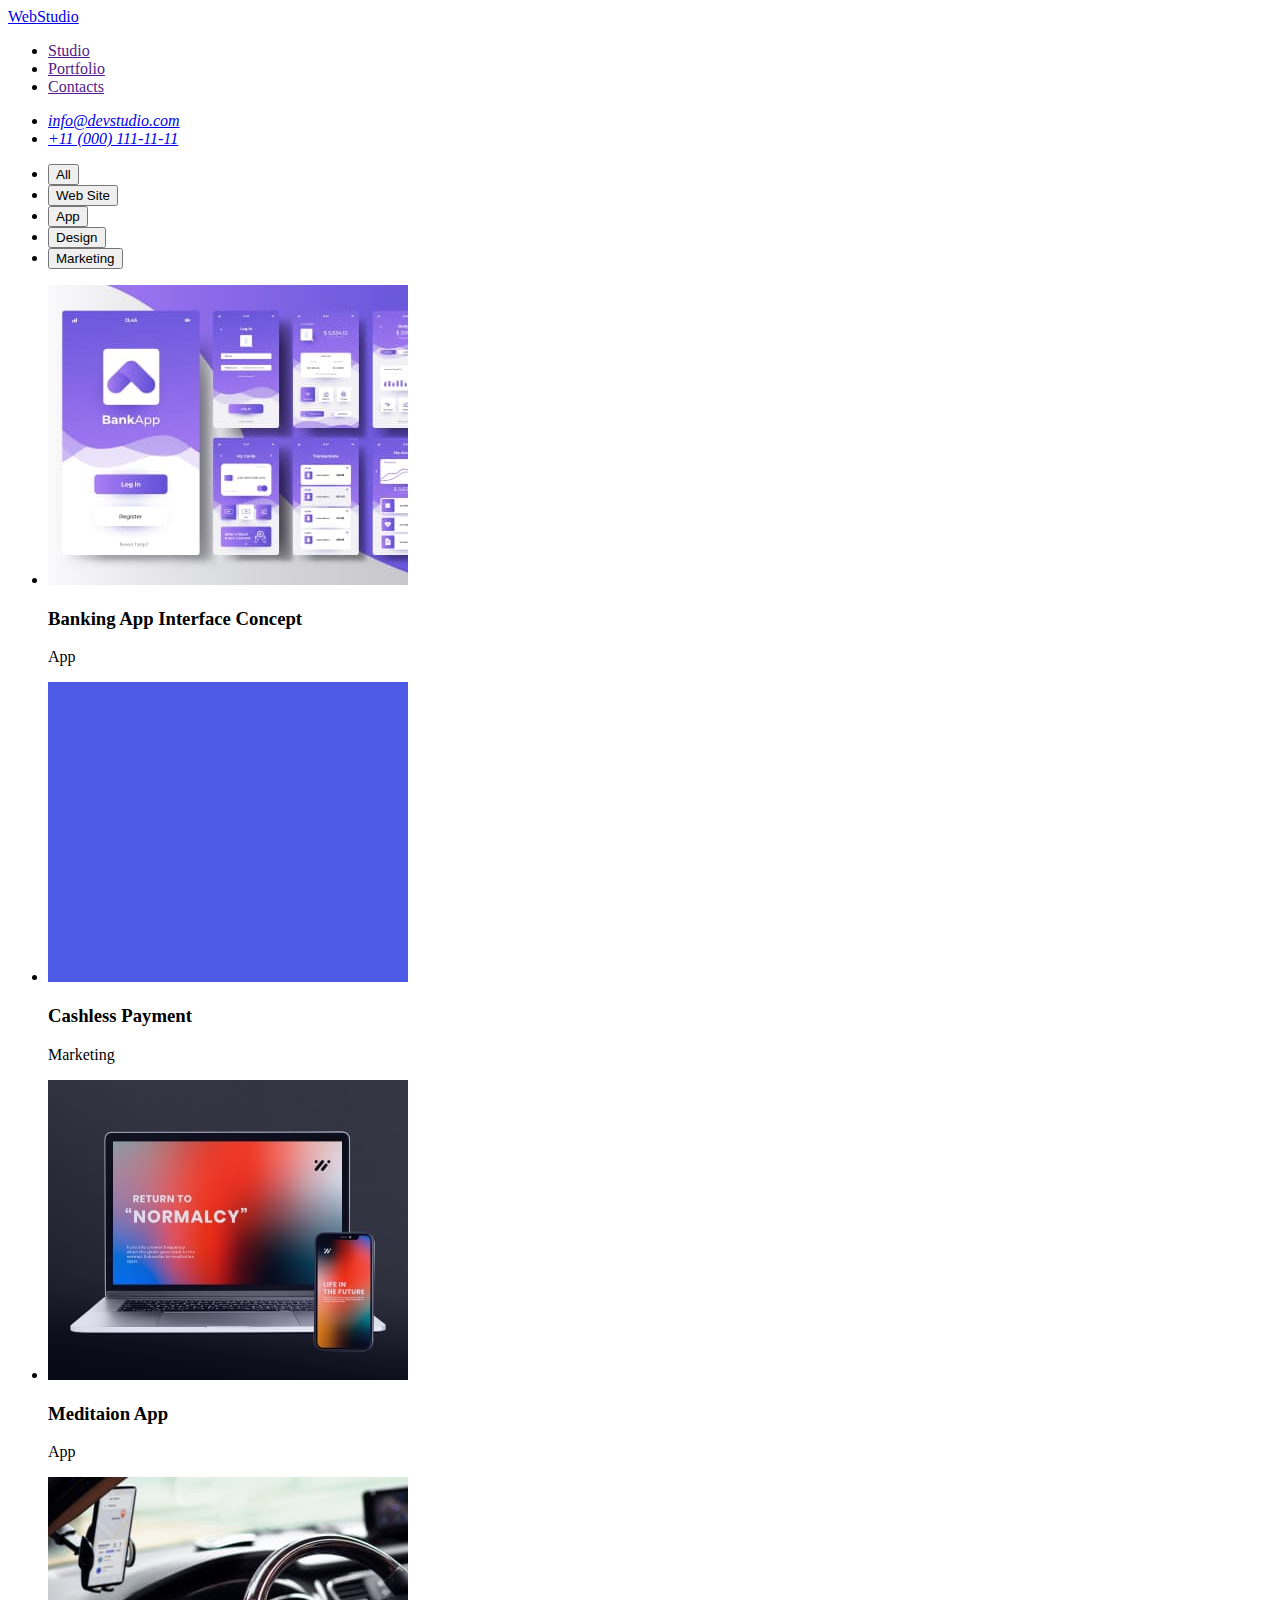
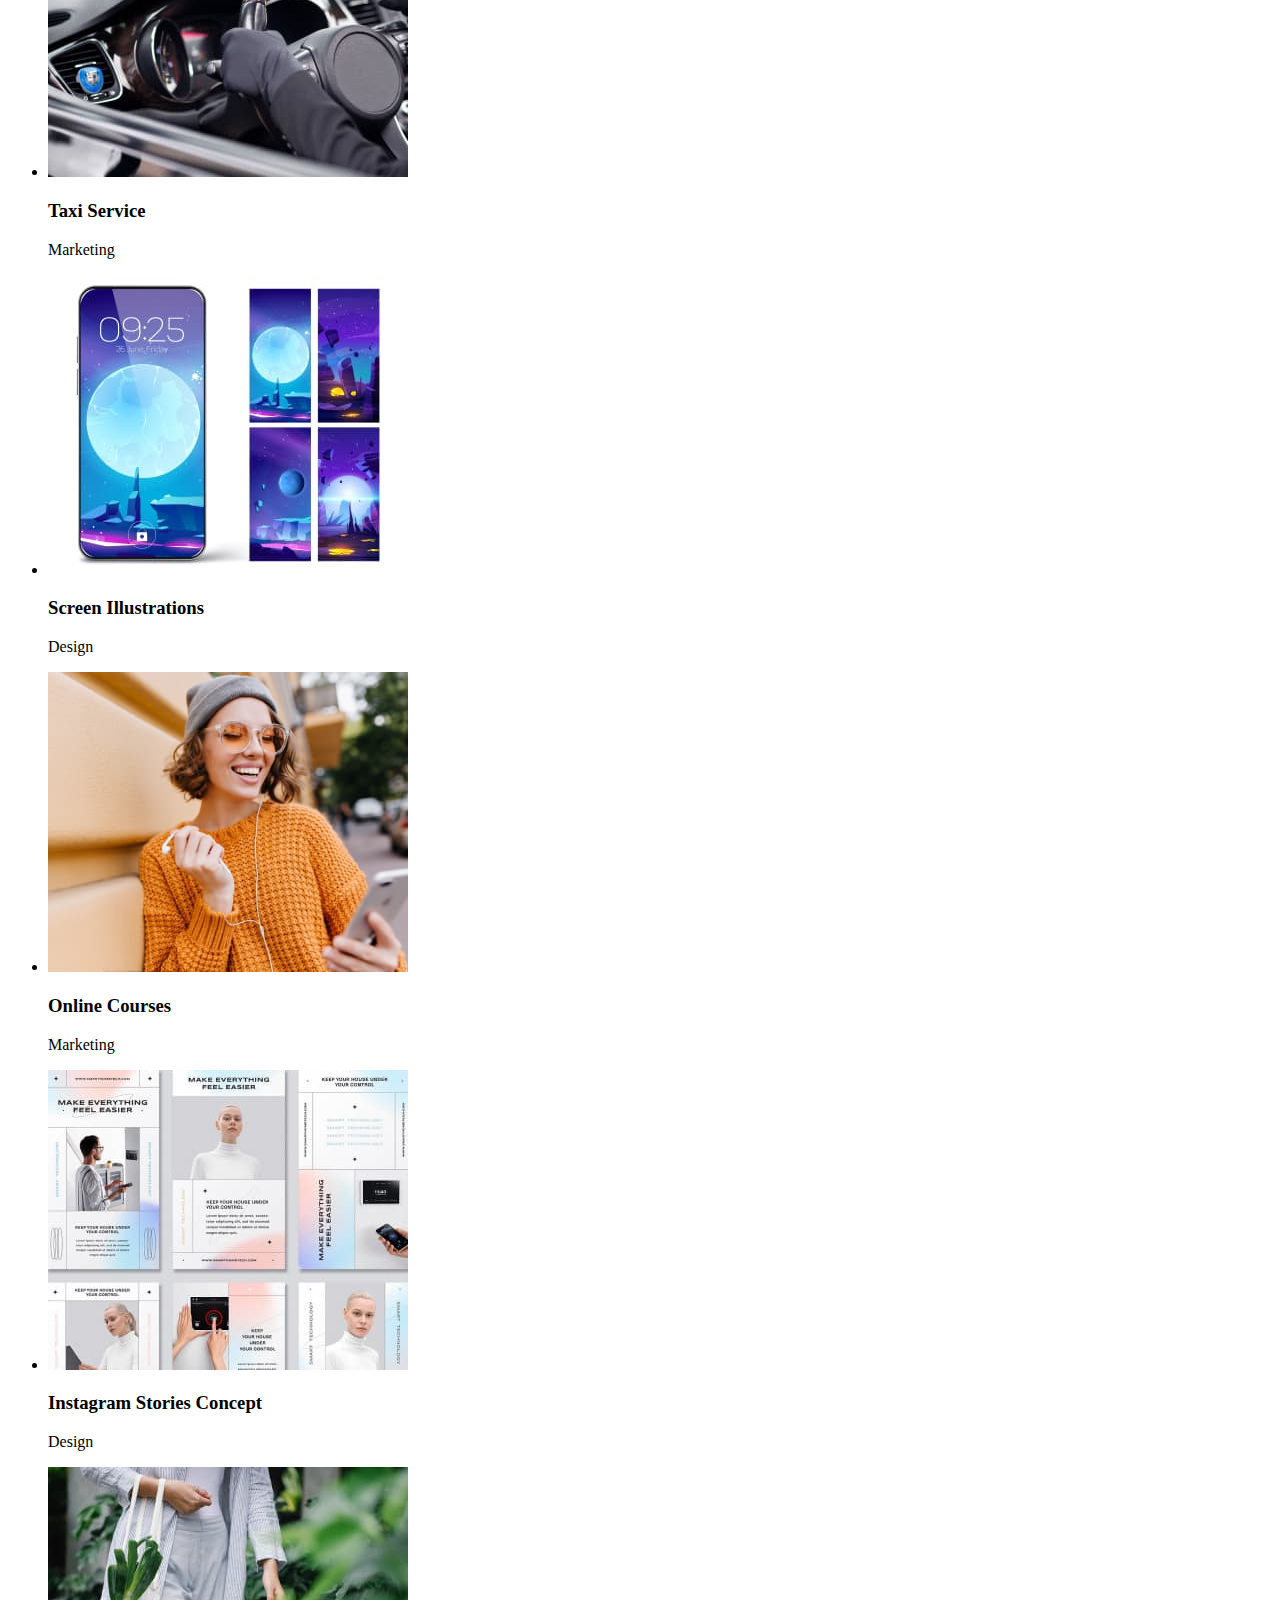
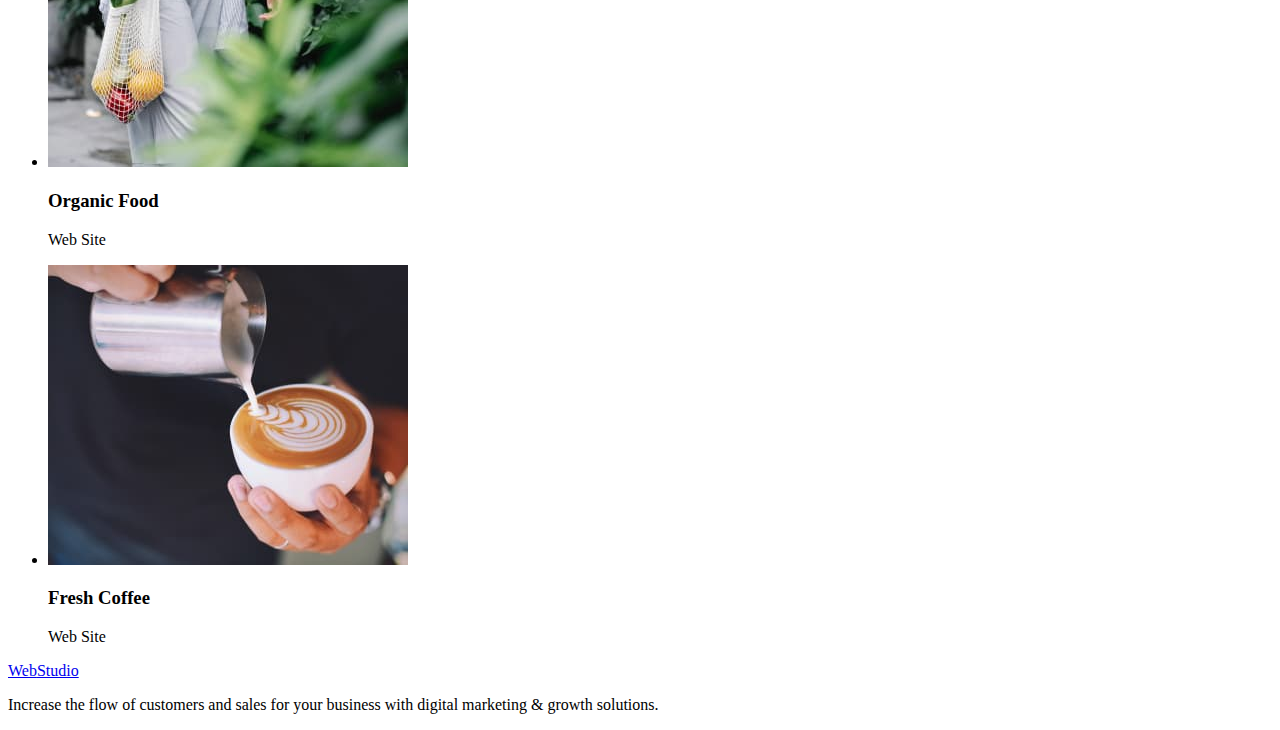
==== portfolio.html @ d27c6fee "hw" ====
<!DOCTYPE html>
<html lang="en">
<head>
    <meta charset="UTF-8">
    <meta http-equiv="X-UA-Compatible" content="IE=edge">
    <meta name="viewport" content="width=device-width, initial-scale=1.0">
    <title>Portfolio</title>
    <link rel="stylesheet" href="./css/styles.css" />
</head>
<body>
    <header>
        <nav>
            <a href="./index.html"><span>Web</span>Studio</a>
            <ul>
                <li><a href="">Studio</a></li>
                <li><a href="">Portfolio</a></li>
                <li><a href="">Contacts</a></li>
            </ul>
        </nav>
        <address>
            <ul>
                <li><a href="mailto:info@devstudio.com">info@devstudio.com</a></li>
                <li><a href="tel:+110001111111">+11 (000) 111-11-11</a></li>
            </ul>
        </address>
    </header>
    <main>
        <section>
            <h1 hidden>Filter Button</h1>
            <ul>
                <li><button type="button">All</button></li>
                <li><button type="button">Web Site</button></li>
                <li><button type="button">App</button></li>
                <li><button type="button">Design</button></li>
                <li><button type="button">Marketing</button></li>
            </ul>
        </section>
        <section>
            <h2 hidden>Project card</h2>
            <ul>
                <li>
                    <img src="./images/img2_1.jpg" alt="Banking App" width="360" />
                    <h3>Banking App Interface Concept</h3>
                    <p>App</p>
                </li>
                <li>
                    <img src="./images/img2_2.jpg" alt="background blue" width="360" />
                    <h3>Cashless Payment</h3>
                    <p>Marketing</p>
                </li>
                <li>
                    <img src="./images/img2_3.jpg" alt="notebook and phone" width="360" />
                    <h3>Meditaion App</h3>
                    <p>App</p>
                </li>
                <li>
                    <img src="./images/img2_4.jpg" alt="Taxi car" width="360" />
                    <h3>Taxi Service</h3>
                    <p>Marketing</p>
                </li>
                <li>
                    <img src="./images/img2_5.jpg" alt="Screen Illustrations" width="360" />
                    <h3>Screen Illustrations</h3>
                    <p>Design</p>
                </li>
                <li>
                    <img src="./images/img2_6.jpg" alt="Online Courses" width="360" />
                    <h3>Online Courses</h3>
                    <p>Marketing</p>
                </li>
                <li>
                    <img src="./images/img2_7.jpg" alt="Instagram Stories" width="360" />
                    <h3>Instagram Stories Concept</h3>
                    <p>Design</p>
                </li>
                <li>
                    <img src="./images/img2_8.jpg" alt="Organic Food" width="360" />
                    <h3>Organic Food</h3>
                    <p>Web Site</p>
                </li>
                <li>
                    <img src="./images/img2_9.jpg" alt="coffe cup" width="360" />
                    <h3>Fresh Coffee</h3>
                    <p>Web Site</p>
                </li>
            </ul>
        </section>
    </main>
    <footer>
        <a href="./index.html"><span>Web</span>Studio</a>
        <p>Increase the flow of customers and sales for your business with digital marketing & growth solutions.</p>
    </footer>
</body>
</html>
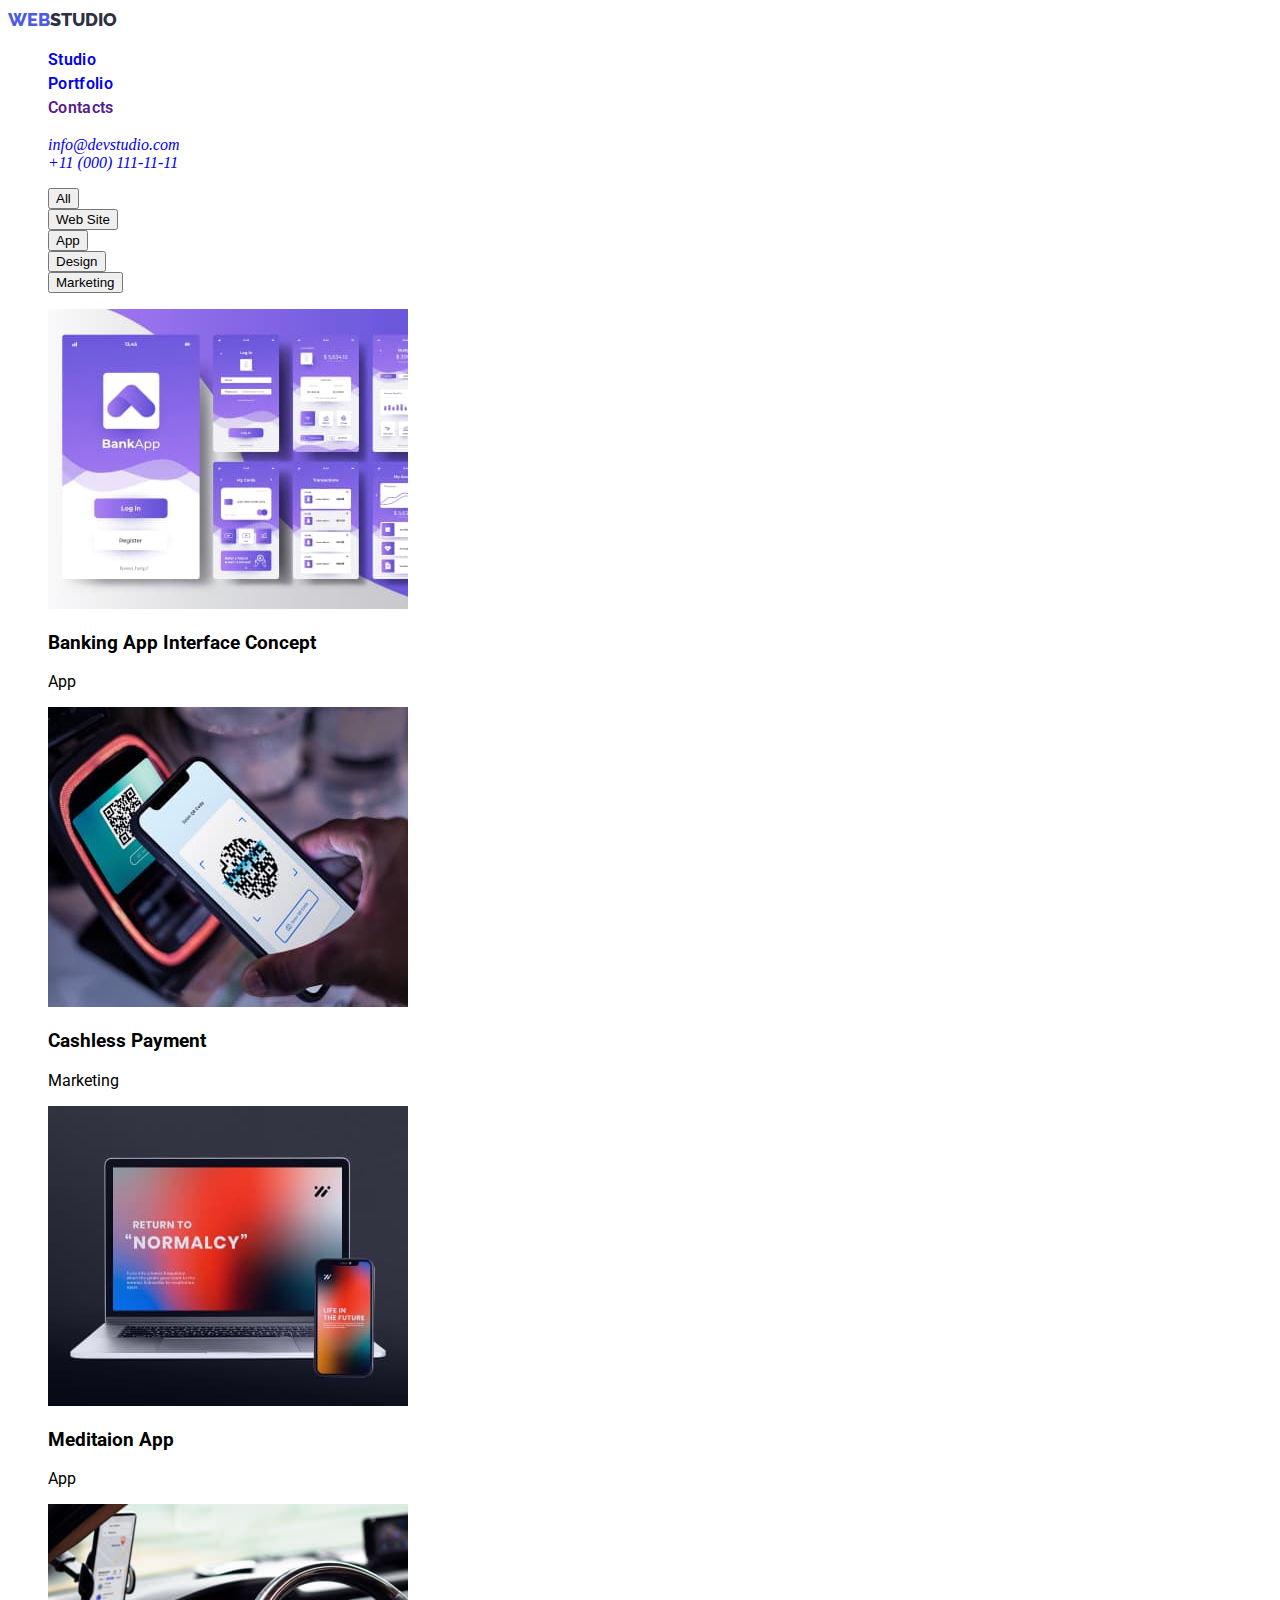
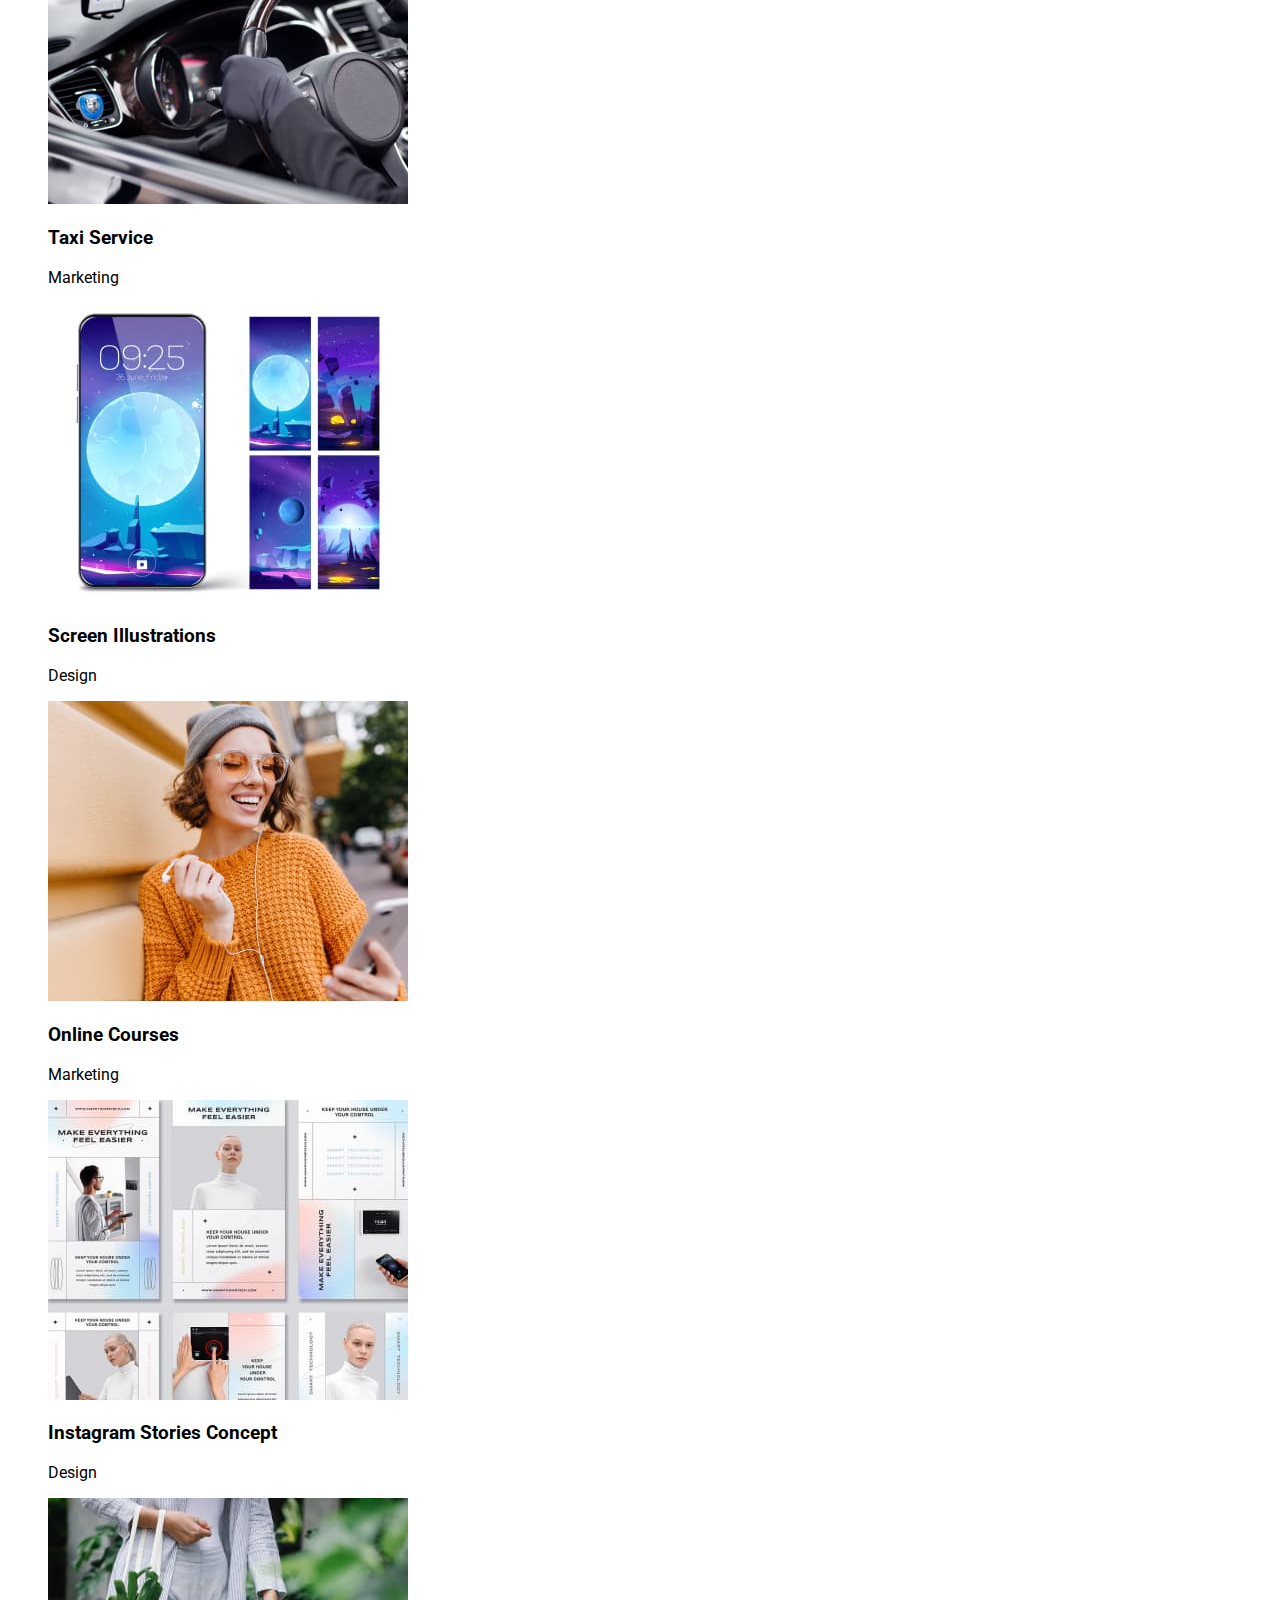
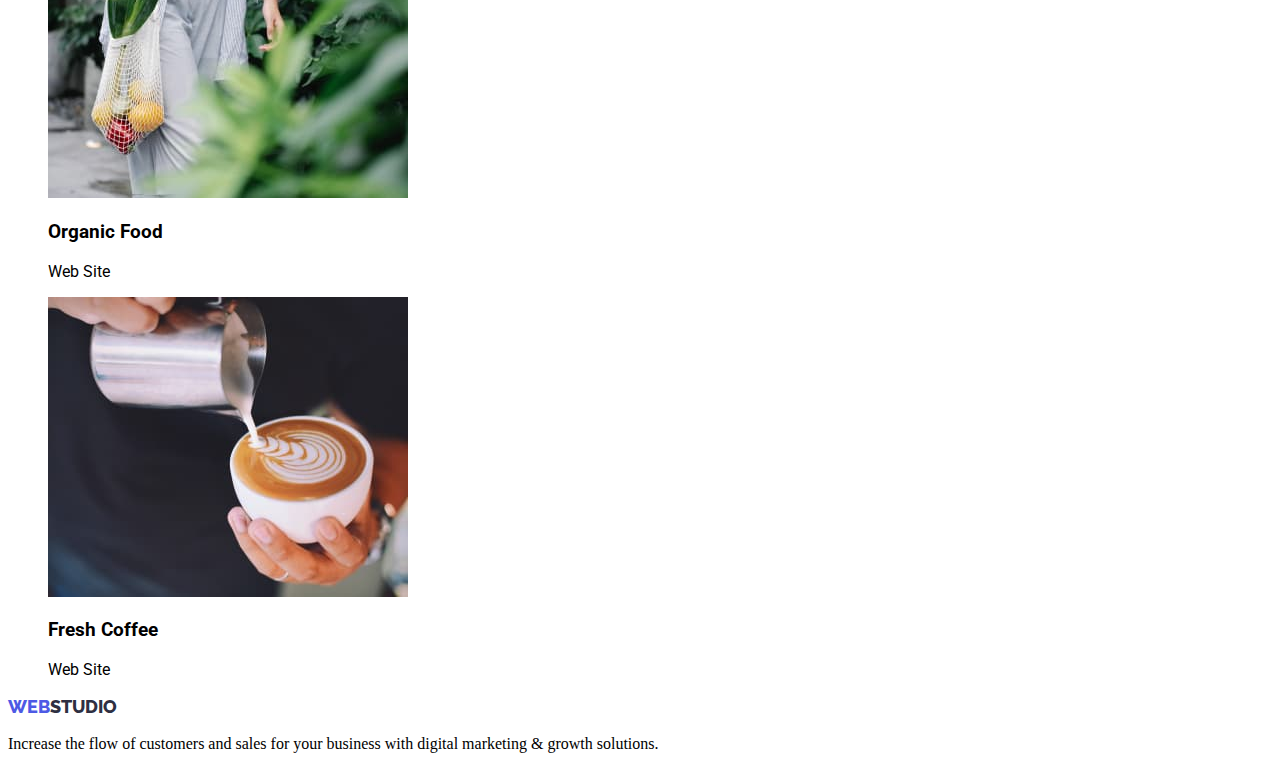
==== commit bb967d67: "+ photo + css styles" ====
--- a/portfolio.html
+++ b/portfolio.html
@@ -4,16 +4,19 @@
     <meta charset="UTF-8">
     <meta http-equiv="X-UA-Compatible" content="IE=edge">
     <meta name="viewport" content="width=device-width, initial-scale=1.0">
+    <link rel="preconnect" href="https://fonts.googleapis.com">
+    <link rel="preconnect" href="https://fonts.gstatic.com" crossorigin>
+    <link href="https://fonts.googleapis.com/css2?family=Raleway:wght@700&family=Roboto:wght@400;500;700;900&display=swap" rel="stylesheet">
     <title>Portfolio</title>
     <link rel="stylesheet" href="./css/styles.css" />
 </head>
 <body>
     <header>
         <nav>
-            <a href="./index.html"><span>Web</span>Studio</a>
-            <ul>
-                <li><a href="">Studio</a></li>
-                <li><a href="">Portfolio</a></li>
+            <a href="./index.html"><span class="logoWeb">WEB</span><span class="logoStudio">STUDIO</span></a>
+            <ul class="menu-nav">
+                <li><a href="./index.html">Studio</a></li>
+                <li><a href="./portfolio.html">Portfolio</a></li>
                 <li><a href="">Contacts</a></li>
             </ul>
         </nav>
@@ -26,7 +29,7 @@
     </header>
     <main>
         <section>
-            <h1 hidden>Filter Button</h1>
+            <h1 hidden>Filter button</h1>
             <ul>
                 <li><button type="button">All</button></li>
                 <li><button type="button">Web Site</button></li>
@@ -87,7 +90,7 @@
         </section>
     </main>
     <footer>
-        <a href="./index.html"><span>Web</span>Studio</a>
+        <a href="./index.html"><span class="logoWeb">WEB</span><span class="logoStudio">STUDIO</span></a>
         <p>Increase the flow of customers and sales for your business with digital marketing & growth solutions.</p>
     </footer>
 </body>
--- a/css/styles.css
+++ b/css/styles.css
@@ -0,0 +1,42 @@
+a {
+    text-decoration: none;
+}
+
+main {
+        font-family: 'Roboto';
+        font-style: normal;
+}
+
+li {
+    list-style-type: none;
+}
+
+
+
+.logoWeb{
+        font-family: 'Raleway';
+        font-style: normal;
+        font-weight: 800;
+        font-size: 18px;
+        line-height: 24px;
+        color: #4D5AE5;
+}
+
+.logoStudio{
+        font-family: 'Raleway';
+        font-style: normal;
+        font-weight: 800;
+        font-size: 18px;
+        line-height: 24px;
+        color: #2E2F42;
+}
+
+.menu-nav{
+        font-family: 'Roboto';
+        font-style: normal;
+        font-weight: 600;
+        font-size: 16px;
+        line-height: 24px;
+        letter-spacing: 0.02em;
+        color: #2E2F42;
+}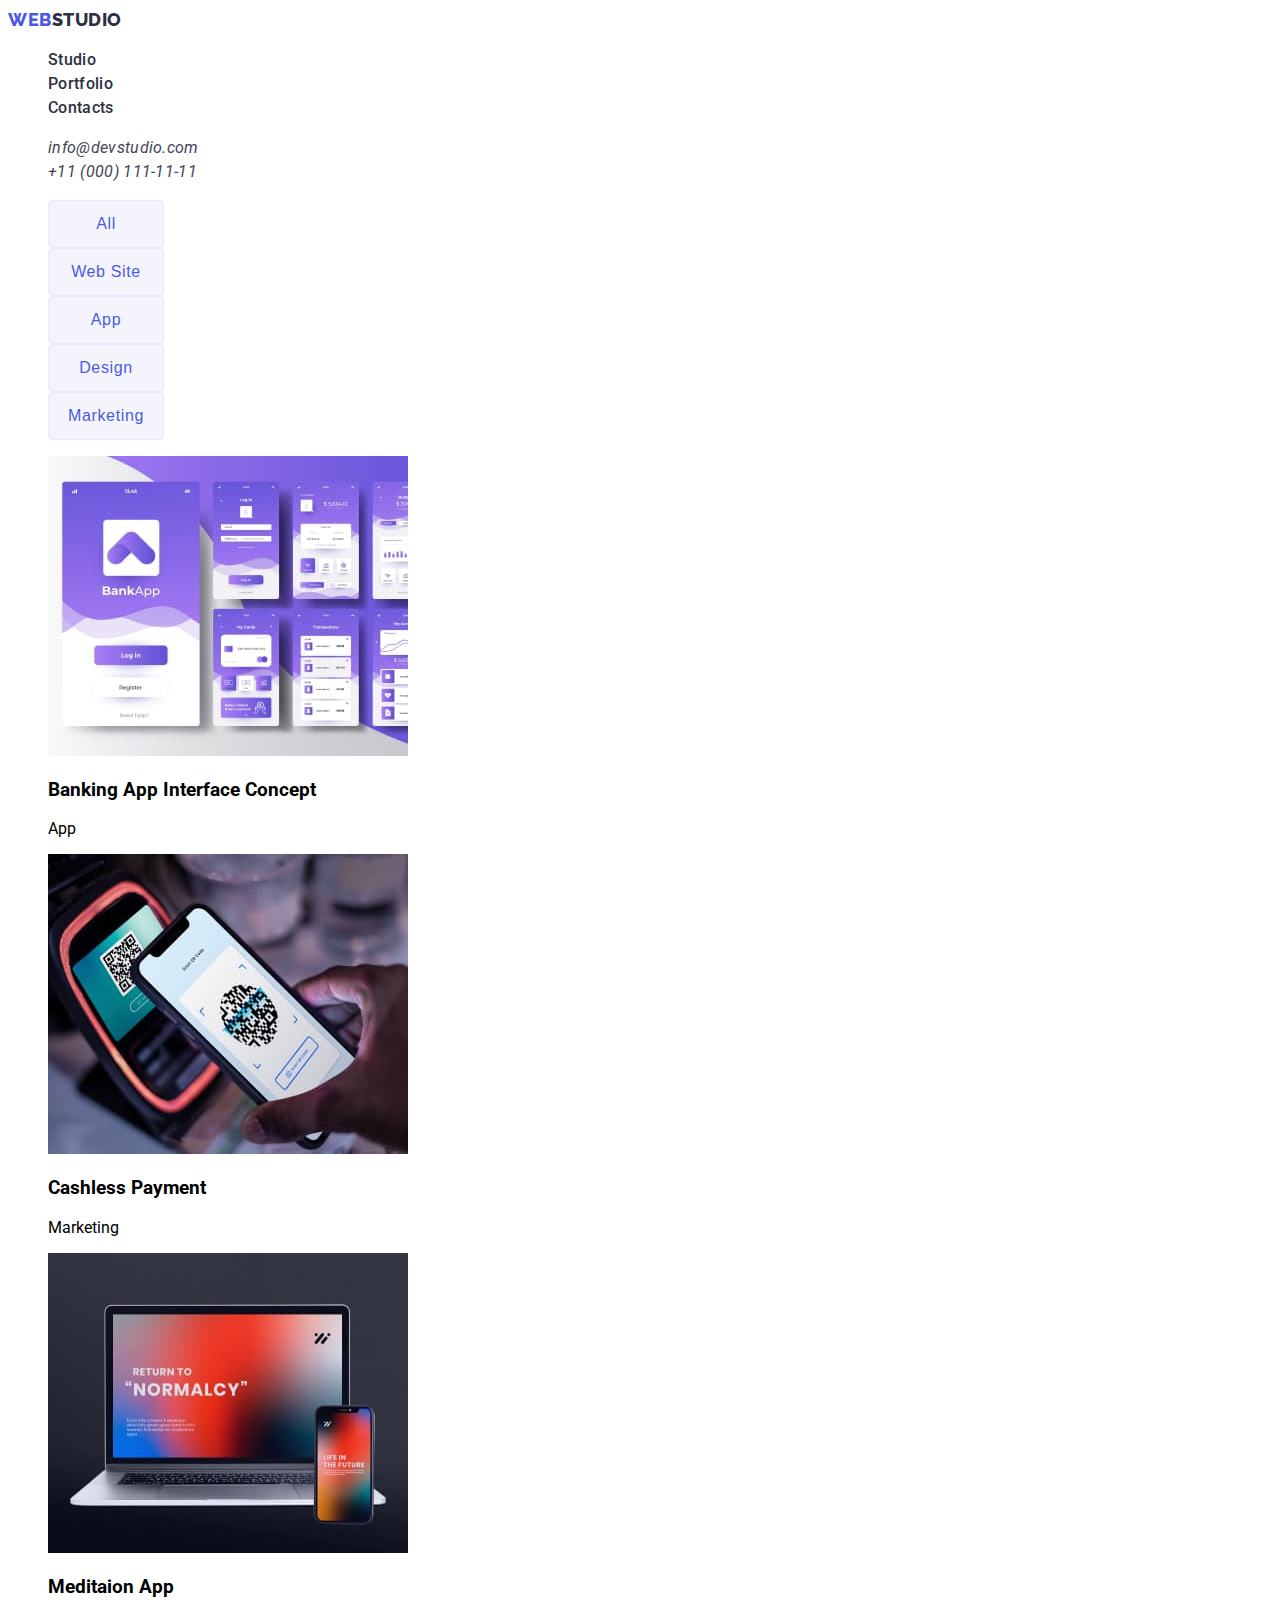
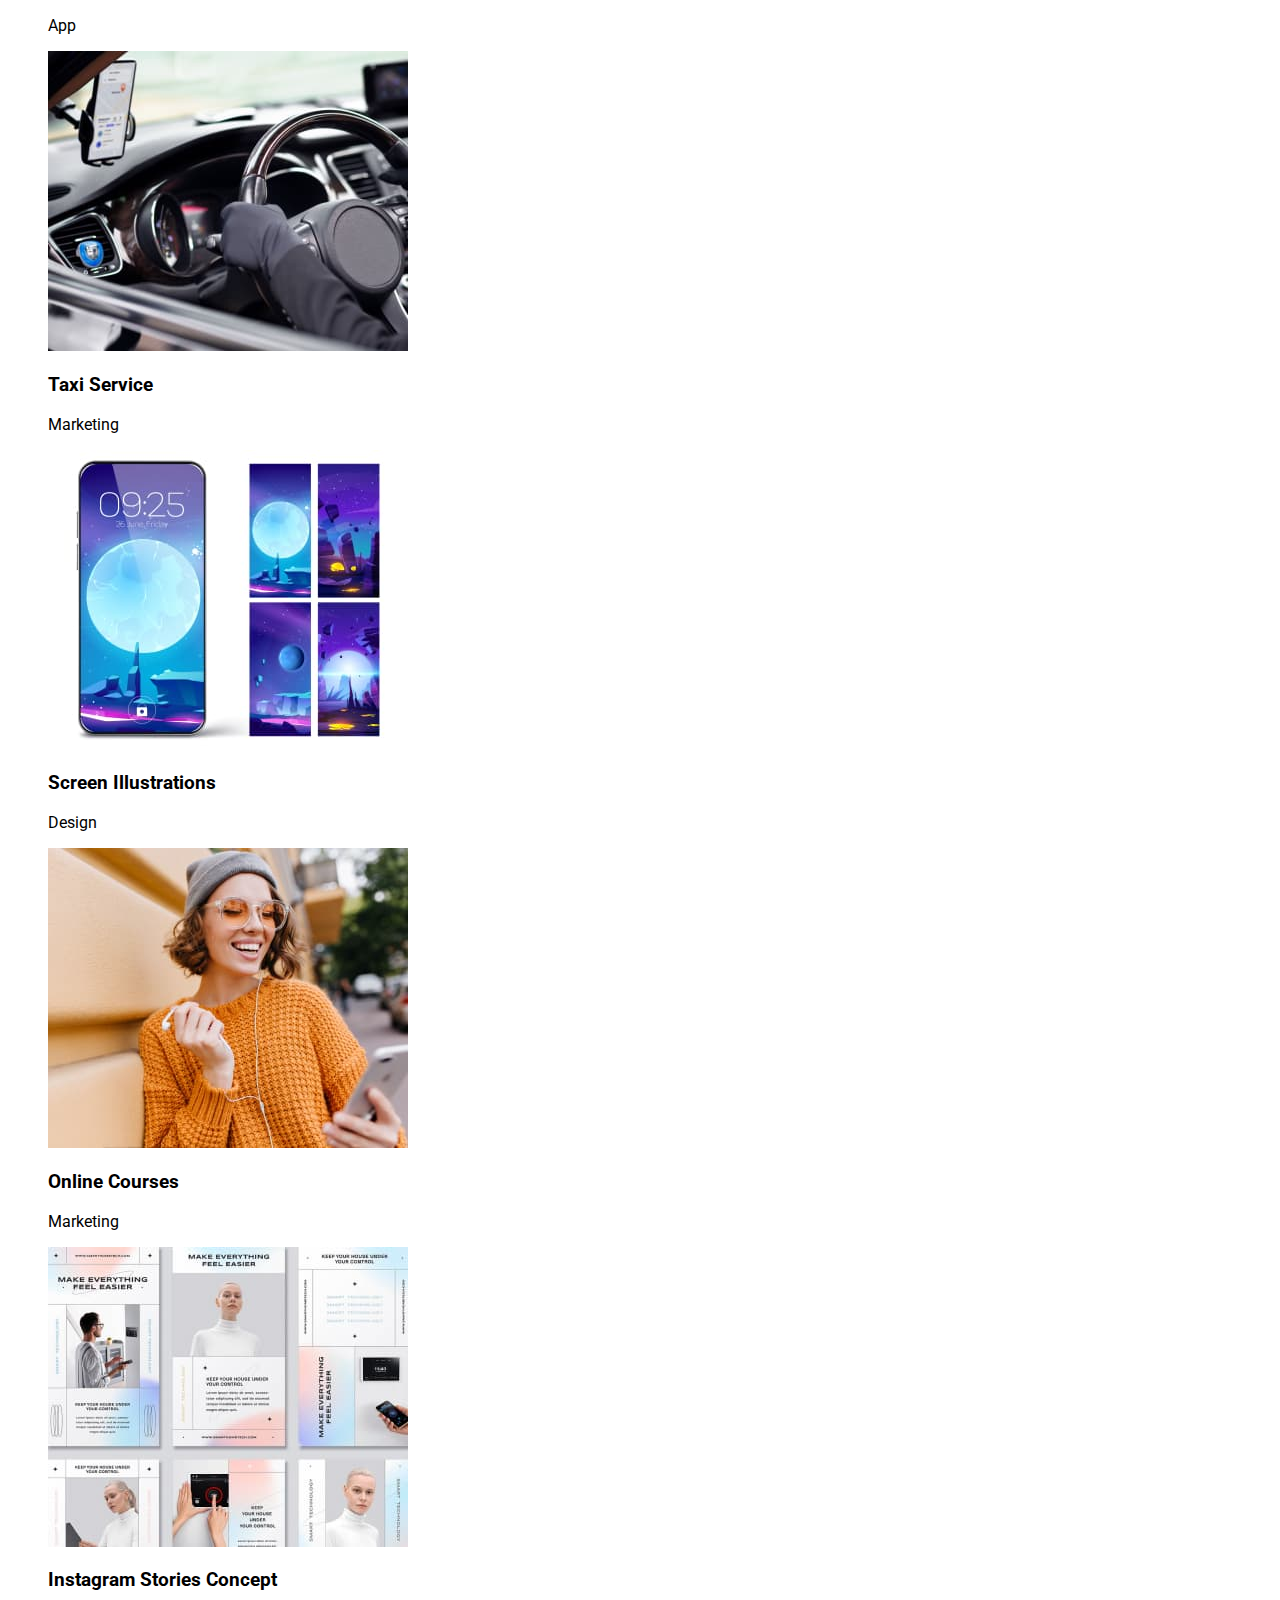
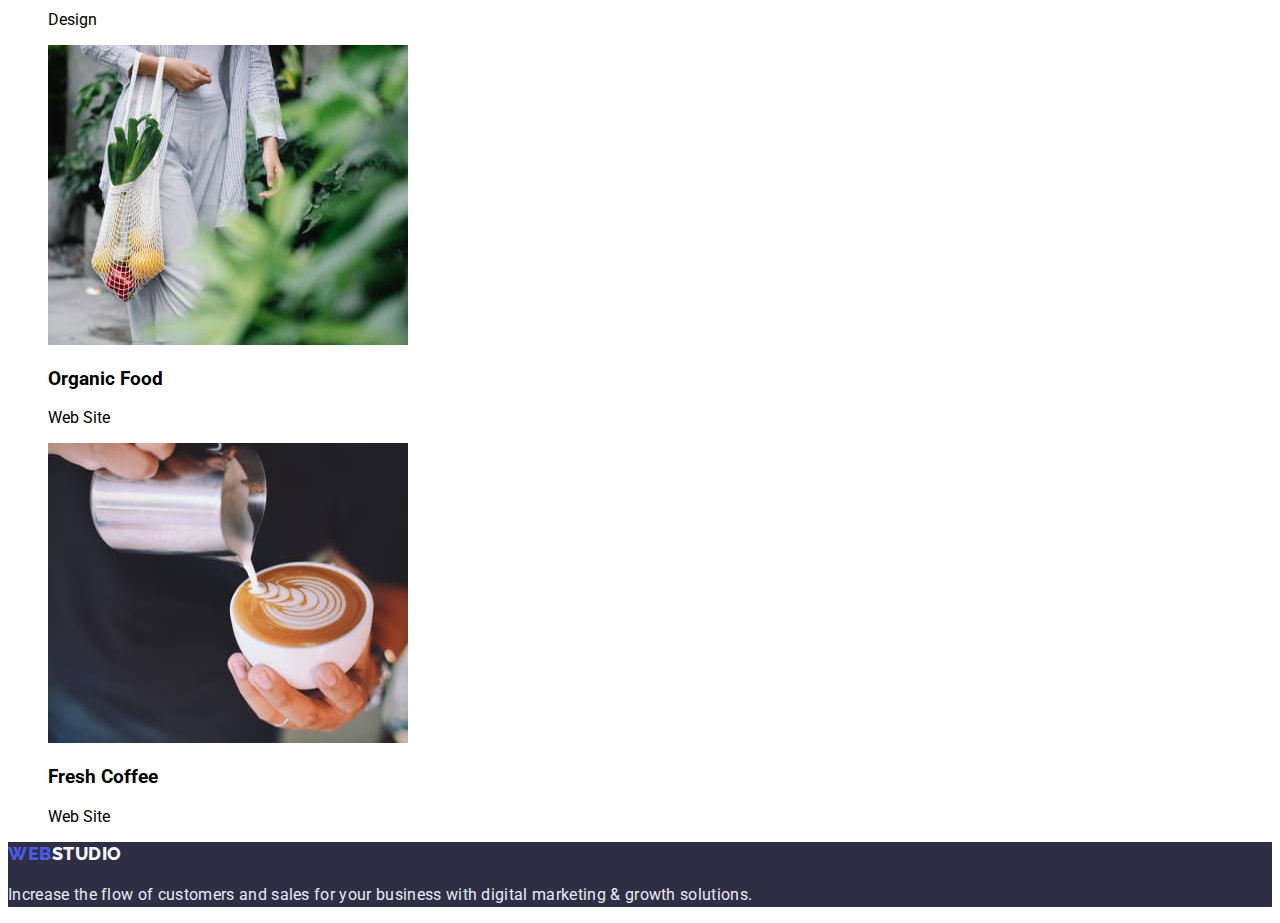
==== commit 6d9f75ab: "23.01" ====
--- a/portfolio.html
+++ b/portfolio.html
@@ -6,41 +6,41 @@
     <meta name="viewport" content="width=device-width, initial-scale=1.0">
     <link rel="preconnect" href="https://fonts.googleapis.com">
     <link rel="preconnect" href="https://fonts.gstatic.com" crossorigin>
-    <link href="https://fonts.googleapis.com/css2?family=Raleway:wght@700&family=Roboto:wght@400;500;700;900&display=swap" rel="stylesheet">
+    <link href="https://fonts.googleapis.com/css2?family=Raleway:wght@800&family=Roboto:wght@400;500;700;900&display=swap" rel="stylesheet">
     <title>Portfolio</title>
     <link rel="stylesheet" href="./css/styles.css" />
 </head>
 <body>
     <header>
         <nav>
-            <a href="./index.html"><span class="logoWeb">WEB</span><span class="logoStudio">STUDIO</span></a>
-            <ul class="menu-nav">
-                <li><a href="./index.html">Studio</a></li>
-                <li><a href="./portfolio.html">Portfolio</a></li>
-                <li><a href="">Contacts</a></li>
+            <a class="logo-studio link" href="./index.html"><span class="logo-web link">Web</span>Studio</a>
+            <ul class="list">
+                <li><a class="menu-nav link" href="./index.html">Studio</a></li>
+                <li><a class="menu-nav link" href="./portfolio.html">Portfolio</a></li>
+                <li><a class="menu-nav link" href="">Contacts</a></li>
             </ul>
         </nav>
         <address>
-            <ul>
-                <li><a href="mailto:info@devstudio.com">info@devstudio.com</a></li>
-                <li><a href="tel:+110001111111">+11 (000) 111-11-11</a></li>
+            <ul class="list">
+                <li><a class="contact-list link" href="mailto:info@devstudio.com">info@devstudio.com</a></li>
+                <li><a class="contact-list link" href="tel:+110001111111">+11 (000) 111-11-11</a></li>
             </ul>
         </address>
     </header>
     <main>
         <section>
             <h1 hidden>Filter button</h1>
-            <ul>
-                <li><button type="button">All</button></li>
-                <li><button type="button">Web Site</button></li>
-                <li><button type="button">App</button></li>
-                <li><button type="button">Design</button></li>
-                <li><button type="button">Marketing</button></li>
+            <ul class="list">
+                <li><button class="btn" type="button">All</button></li>
+                <li><button class="btn" type="button">Web Site</button></li>
+                <li><button class="btn" type="button">App</button></li>
+                <li><button class="btn" type="button">Design</button></li>
+                <li><button class="btn" type="button">Marketing</button></li>
             </ul>
         </section>
         <section>
             <h2 hidden>Project card</h2>
-            <ul>
+            <ul class="list">
                 <li>
                     <img src="./images/img2_1.jpg" alt="Banking App" width="360" />
                     <h3>Banking App Interface Concept</h3>
@@ -89,8 +89,8 @@
             </ul>
         </section>
     </main>
-    <footer>
-        <a href="./index.html"><span class="logoWeb">WEB</span><span class="logoStudio">STUDIO</span></a>
+    <footer class="footer">
+        <a class="logo-studio logo-down link" href="./index.html"><span class="logo-web link">Web</span>Studio</a>
         <p>Increase the flow of customers and sales for your business with digital marketing & growth solutions.</p>
     </footer>
 </body>
--- a/css/styles.css
+++ b/css/styles.css
@@ -1,42 +1,107 @@
-a {
-    text-decoration: none;
+body {
+        font-family: 'Roboto';
+
 }
 
-main {
-        font-family: 'Roboto';
-        font-style: normal;
+.logo-studio {
+        font-family: 'Raleway';
+        font-weight: 800;
+        text-transform: uppercase;
+        font-size: 18px;
+        line-height: 1.33;
+        letter-spacing: 0.03em;
+        color: #2E2F42;
 }
 
-li {
-    list-style-type: none;
-}
-
-
-
-.logoWeb{
-        font-family: 'Raleway';
-        font-style: normal;
-        font-weight: 800;
-        font-size: 18px;
-        line-height: 24px;
+.logo-web {
         color: #4D5AE5;
 }
 
-.logoStudio{
-        font-family: 'Raleway';
-        font-style: normal;
-        font-weight: 800;
-        font-size: 18px;
-        line-height: 24px;
+.logo-down {
+        color: #F4F4FD;
+}
+
+.link {
+        text-decoration:none;
+}
+
+.list {
+        list-style: none;
+}
+
+.menu-nav {
+        font-weight: 500;
+        font-size: 16px;
+        line-height: 1.5;
+        letter-spacing: 0.02em;
         color: #2E2F42;
 }
 
-.menu-nav{
+.contact-list {
+        font-weight: 400;
+        font-size: 16px;
+        line-height: 1.5;
+        letter-spacing: 0.02em;
+        color: #434455;
+}
+
+.service-list {
+        font-weight: 700;
+        font-size: 56px;
+        line-height: 1.07;
+        text-align: center;
+        letter-spacing: 0.02em;
+        color: #FFFFFF;
+        background: #2E2F42;
+}
+
+.btn-order-service {
         font-family: 'Roboto';
-        font-style: normal;
-        font-weight: 600;
+        font-weight: 500;
         font-size: 16px;
-        line-height: 24px;
+        line-height: 1.5;
+        letter-spacing: 0.04em;
+        color: #FFFFFF;
+        background: #4D5AE5;
+        box-shadow: 0px 4px 4px rgba(0, 0, 0, 0.15);
+        border-radius: 4px;
+        cursor: pointer;
+}
+
+.btn-order-service:active{
+        background: #404BBF;
+}
+
+.footer{
+        font-weight: 400;
+        font-size: 16px;
+        line-height: 1.5;
         letter-spacing: 0.02em;
-        color: #2E2F42;
+        color: #E7E9FC;
+        background: #2E2F42;
+}
+
+.btn {
+        font-weight: 500;
+        font-size: 16px;
+        line-height: 1,5;
+        width: 116px;
+        height: 48px;
+        cursor: pointer;
+        letter-spacing: 0.04em;
+        color: #4D5AE5;
+        background-color: #F4F4FD;
+        border: 1px solid #E7E9FC;
+        border-radius: 4px;
+}
+
+.btn:hover{
+        font-weight: 500;
+        font-size: 16px;
+        line-height: 1.5;
+        letter-spacing: 0.04em;
+        color: #FFFFFF;
+        background: #404BBF;
+        box-shadow: 0px 3px 1px rgba(0, 0, 0, 0.1), 0px 2px 1px rgba(0, 0, 0, 0.08), 0px 2px 2px rgba(0, 0, 0, 0.12);
+        border-radius: 4px;
 }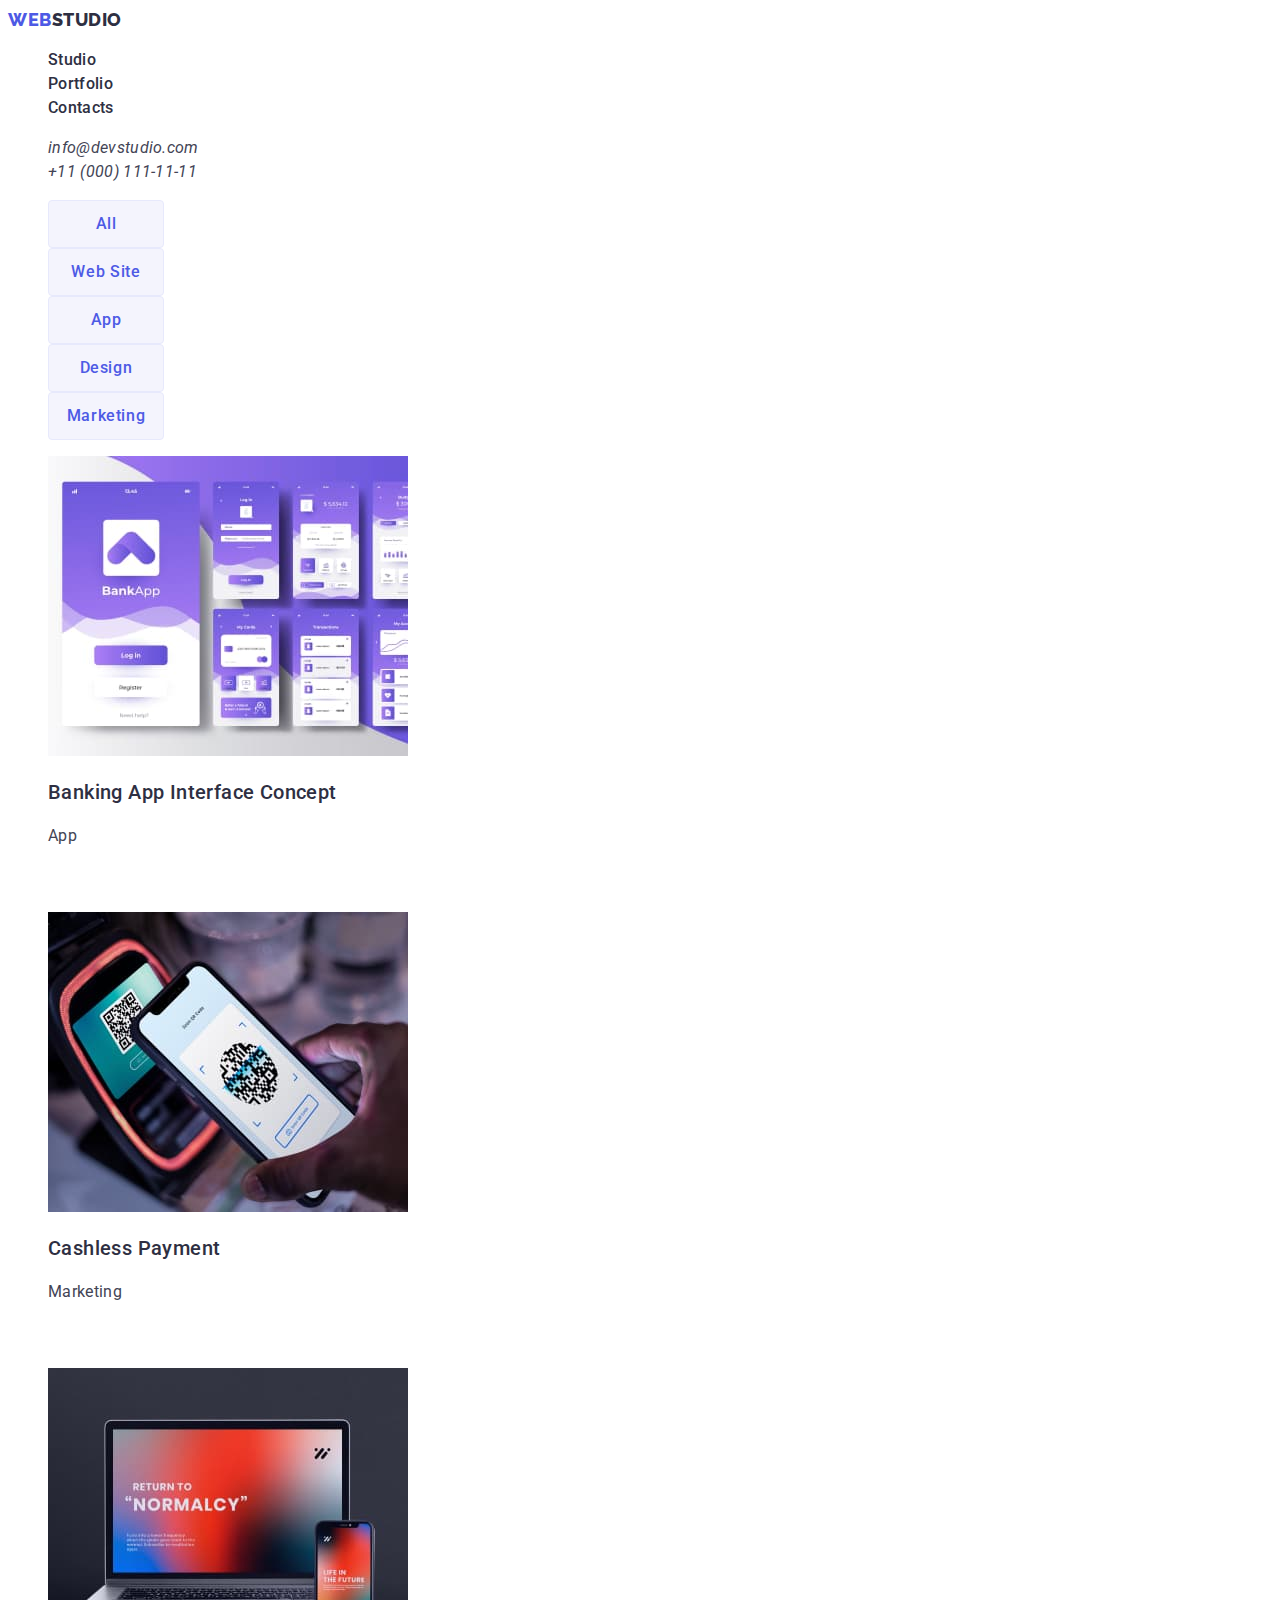
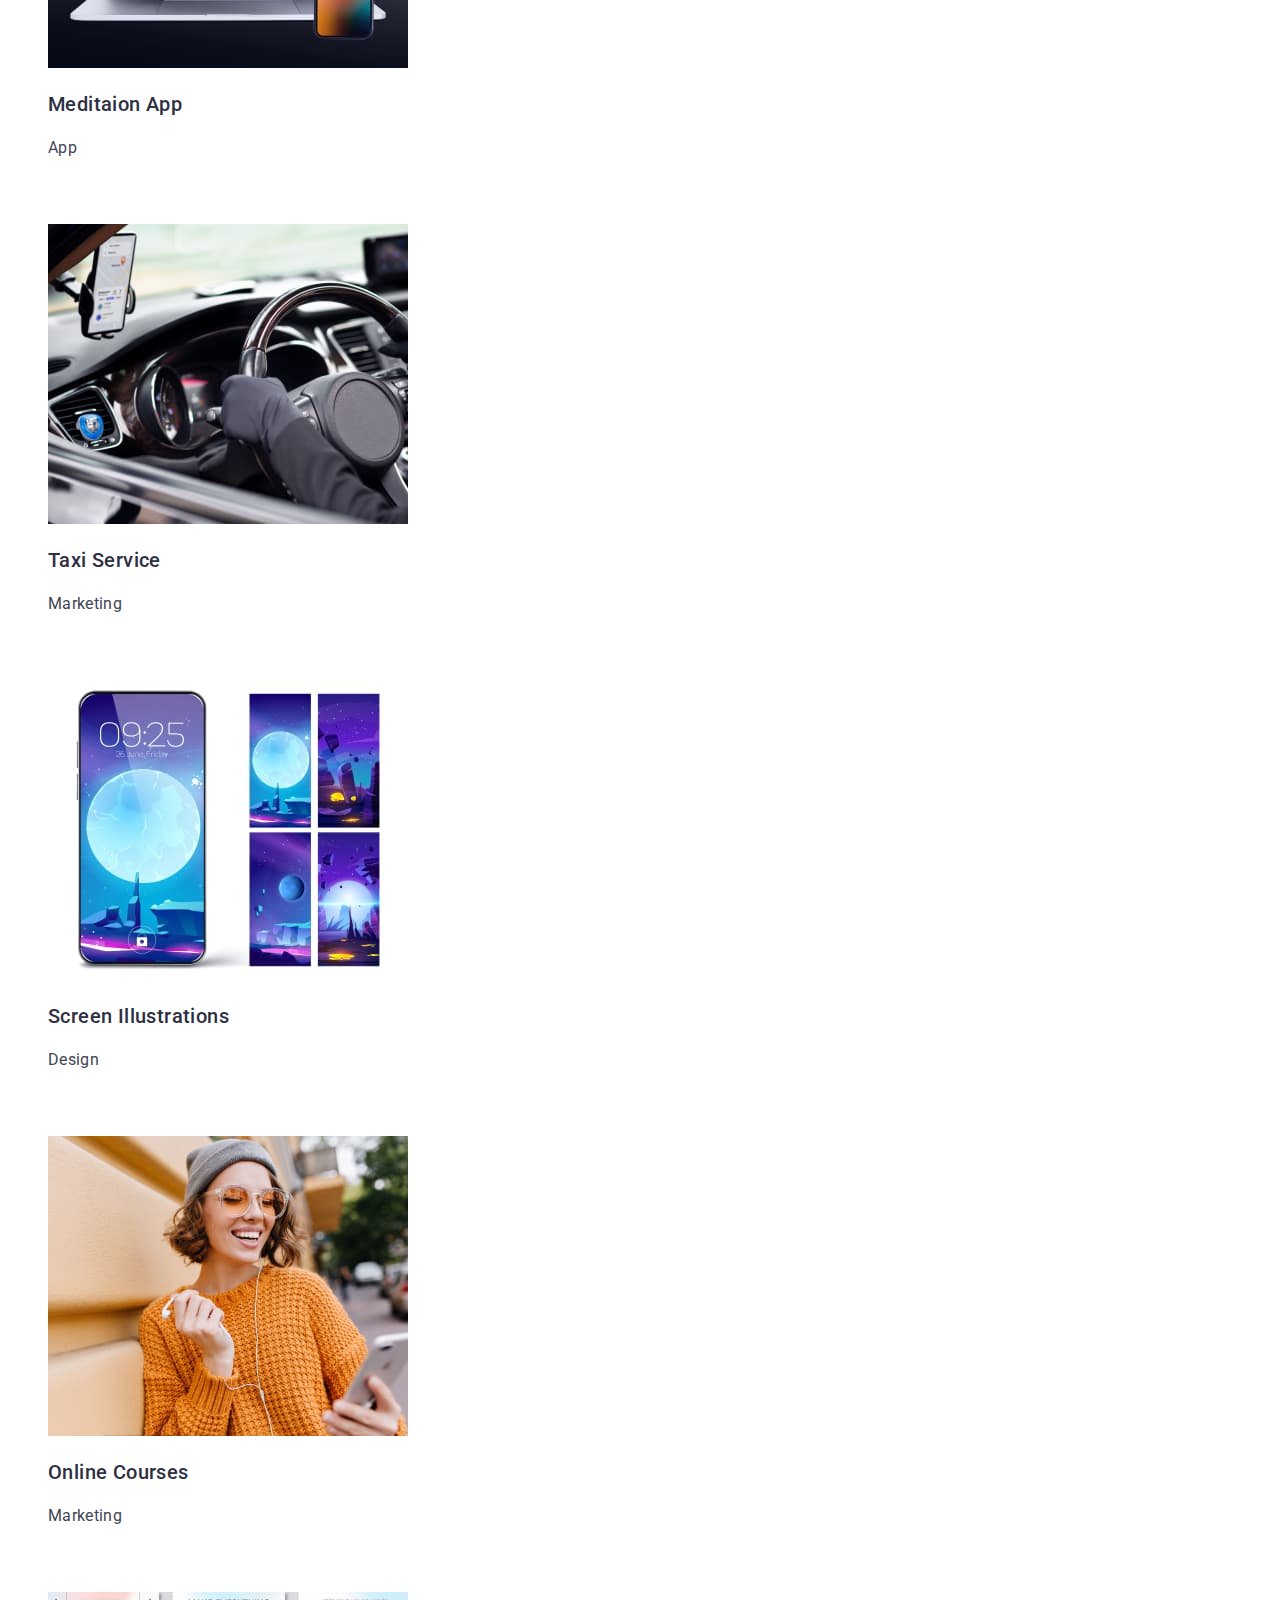
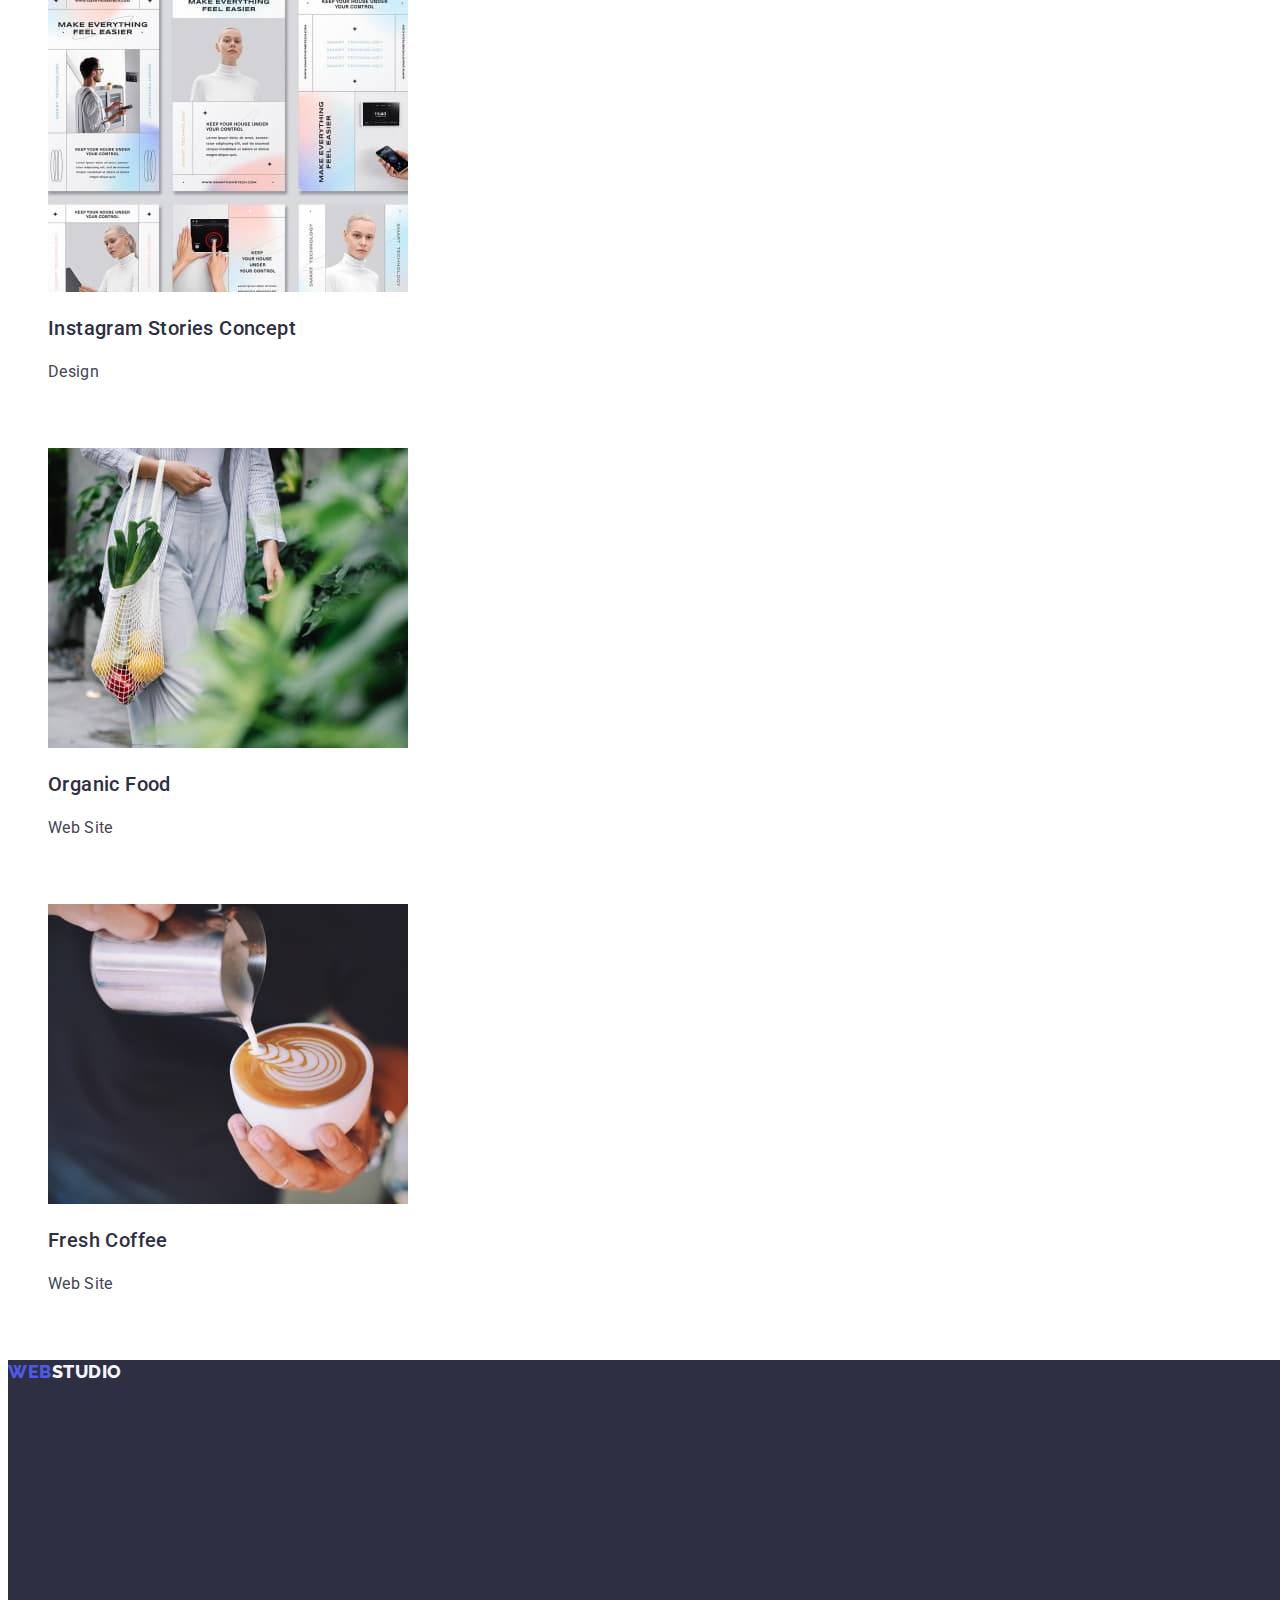
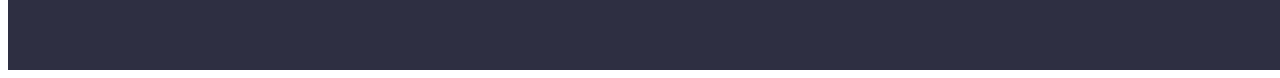
==== commit a7f34f69: "Finish" ====
--- a/portfolio.html
+++ b/portfolio.html
@@ -43,48 +43,48 @@
             <ul class="list">
                 <li>
                     <img src="./images/img2_1.jpg" alt="Banking App" width="360" />
-                    <h3>Banking App Interface Concept</h3>
-                    <p>App</p>
+                    <h3 class="subtitle">Banking App Interface Concept</h3>
+                    <p class="text">App</p>
                 </li>
                 <li>
                     <img src="./images/img2_2.jpg" alt="background blue" width="360" />
-                    <h3>Cashless Payment</h3>
-                    <p>Marketing</p>
+                    <h3 class="subtitle">Cashless Payment</h3>
+                    <p class="text">Marketing</p>
                 </li>
                 <li>
                     <img src="./images/img2_3.jpg" alt="notebook and phone" width="360" />
-                    <h3>Meditaion App</h3>
-                    <p>App</p>
+                    <h3 class="subtitle">Meditaion App</h3>
+                    <p class="text">App</p>
                 </li>
                 <li>
                     <img src="./images/img2_4.jpg" alt="Taxi car" width="360" />
-                    <h3>Taxi Service</h3>
-                    <p>Marketing</p>
+                    <h3 class="subtitle">Taxi Service</h3>
+                    <p class="text">Marketing</p>
                 </li>
                 <li>
                     <img src="./images/img2_5.jpg" alt="Screen Illustrations" width="360" />
-                    <h3>Screen Illustrations</h3>
-                    <p>Design</p>
+                    <h3 class="subtitle">Screen Illustrations</h3>
+                    <p class="text">Design</p>
                 </li>
                 <li>
                     <img src="./images/img2_6.jpg" alt="Online Courses" width="360" />
-                    <h3>Online Courses</h3>
-                    <p>Marketing</p>
+                    <h3 class="subtitle">Online Courses</h3>
+                    <p class="text">Marketing</p>
                 </li>
                 <li>
                     <img src="./images/img2_7.jpg" alt="Instagram Stories" width="360" />
-                    <h3>Instagram Stories Concept</h3>
-                    <p>Design</p>
+                    <h3 class="subtitle">Instagram Stories Concept</h3>
+                    <p class="text">Design</p>
                 </li>
                 <li>
                     <img src="./images/img2_8.jpg" alt="Organic Food" width="360" />
-                    <h3>Organic Food</h3>
-                    <p>Web Site</p>
+                    <h3 class="subtitle">Organic Food</h3>
+                    <p class="text">Web Site</p>
                 </li>
                 <li>
                     <img src="./images/img2_9.jpg" alt="coffe cup" width="360" />
-                    <h3>Fresh Coffee</h3>
-                    <p>Web Site</p>
+                    <h3 class="subtitle">Fresh Coffee</h3>
+                    <p class="text">Web Site</p>
                 </li>
             </ul>
         </section>
--- a/css/styles.css
+++ b/css/styles.css
@@ -1,5 +1,6 @@
 body {
         font-family: 'Roboto';
+        color: #2E2F42;
 
 }
 
@@ -37,22 +38,43 @@
         color: #2E2F42;
 }
 
+.menu-nav:active {
+        font-size: 16px;
+        line-height: 1.5;
+        letter-spacing: 0.02em;
+        color: #404BBF;
+}
+
 .contact-list {
-        font-weight: 400;
         font-size: 16px;
         line-height: 1.5;
         letter-spacing: 0.02em;
         color: #434455;
 }
 
+.contact-list:hover {
+        font-size: 16px;
+        line-height: 1.5;
+        letter-spacing: 0.02em;
+        color: #404BBF;
+}
+
 .service-list {
+        width: 1440px;
+        height: 600px;
+        left: 0px;
+        top: 72px;
+        text-align: center;
+        background: #2E2F42;
+}
+
+.service-title {
         font-weight: 700;
         font-size: 56px;
         line-height: 1.07;
         text-align: center;
         letter-spacing: 0.02em;
         color: #FFFFFF;
-        background: #2E2F42;
 }
 
 .btn-order-service {
@@ -62,29 +84,26 @@
         line-height: 1.5;
         letter-spacing: 0.04em;
         color: #FFFFFF;
+        width: 169px;
+        height: 56px;
+        left: 636px;
+        top: 428px;
         background: #4D5AE5;
         box-shadow: 0px 4px 4px rgba(0, 0, 0, 0.15);
         border-radius: 4px;
         cursor: pointer;
 }
 
-.btn-order-service:active{
+.btn-order-service:hover {
         background: #404BBF;
 }
 
-.footer{
-        font-weight: 400;
+
+.btn {
+        font-family: 'Roboto';
+        font-weight: 500;
         font-size: 16px;
         line-height: 1.5;
-        letter-spacing: 0.02em;
-        color: #E7E9FC;
-        background: #2E2F42;
-}
-
-.btn {
-        font-weight: 500;
-        font-size: 16px;
-        line-height: 1,5;
         width: 116px;
         height: 48px;
         cursor: pointer;
@@ -95,7 +114,7 @@
         border-radius: 4px;
 }
 
-.btn:hover{
+.btn:hover {
         font-weight: 500;
         font-size: 16px;
         line-height: 1.5;
@@ -104,4 +123,46 @@
         background: #404BBF;
         box-shadow: 0px 3px 1px rgba(0, 0, 0, 0.1), 0px 2px 1px rgba(0, 0, 0, 0.08), 0px 2px 2px rgba(0, 0, 0, 0.12);
         border-radius: 4px;
+}
+
+.title {
+        font-weight: 700;
+        font-size: 36px;
+        line-height: 1.11;
+        letter-spacing: 0.02em;
+        
+}
+
+.subtitle {
+        font-weight: 500;
+        font-size: 20px;
+        line-height: 1.2;
+        letter-spacing: 0.02em;
+        
+}
+
+.text {
+        width: 264px;
+        height: 72px;
+        font-size: 16px;
+        line-height: 24px;
+        letter-spacing: 0.02em;
+        color: #434455;
+}
+
+.footer {
+        width: 1440px;
+        height: 310px;
+        background: #2E2F42;
+}
+
+.footer-text{
+        width: 264px;
+        height: 72px;
+        left: 156px;
+        top: 2418px;
+        font-size: 16px;
+        line-height: 1.5;
+        letter-spacing: 0.02em;
+        color: #E7E9FC;
 }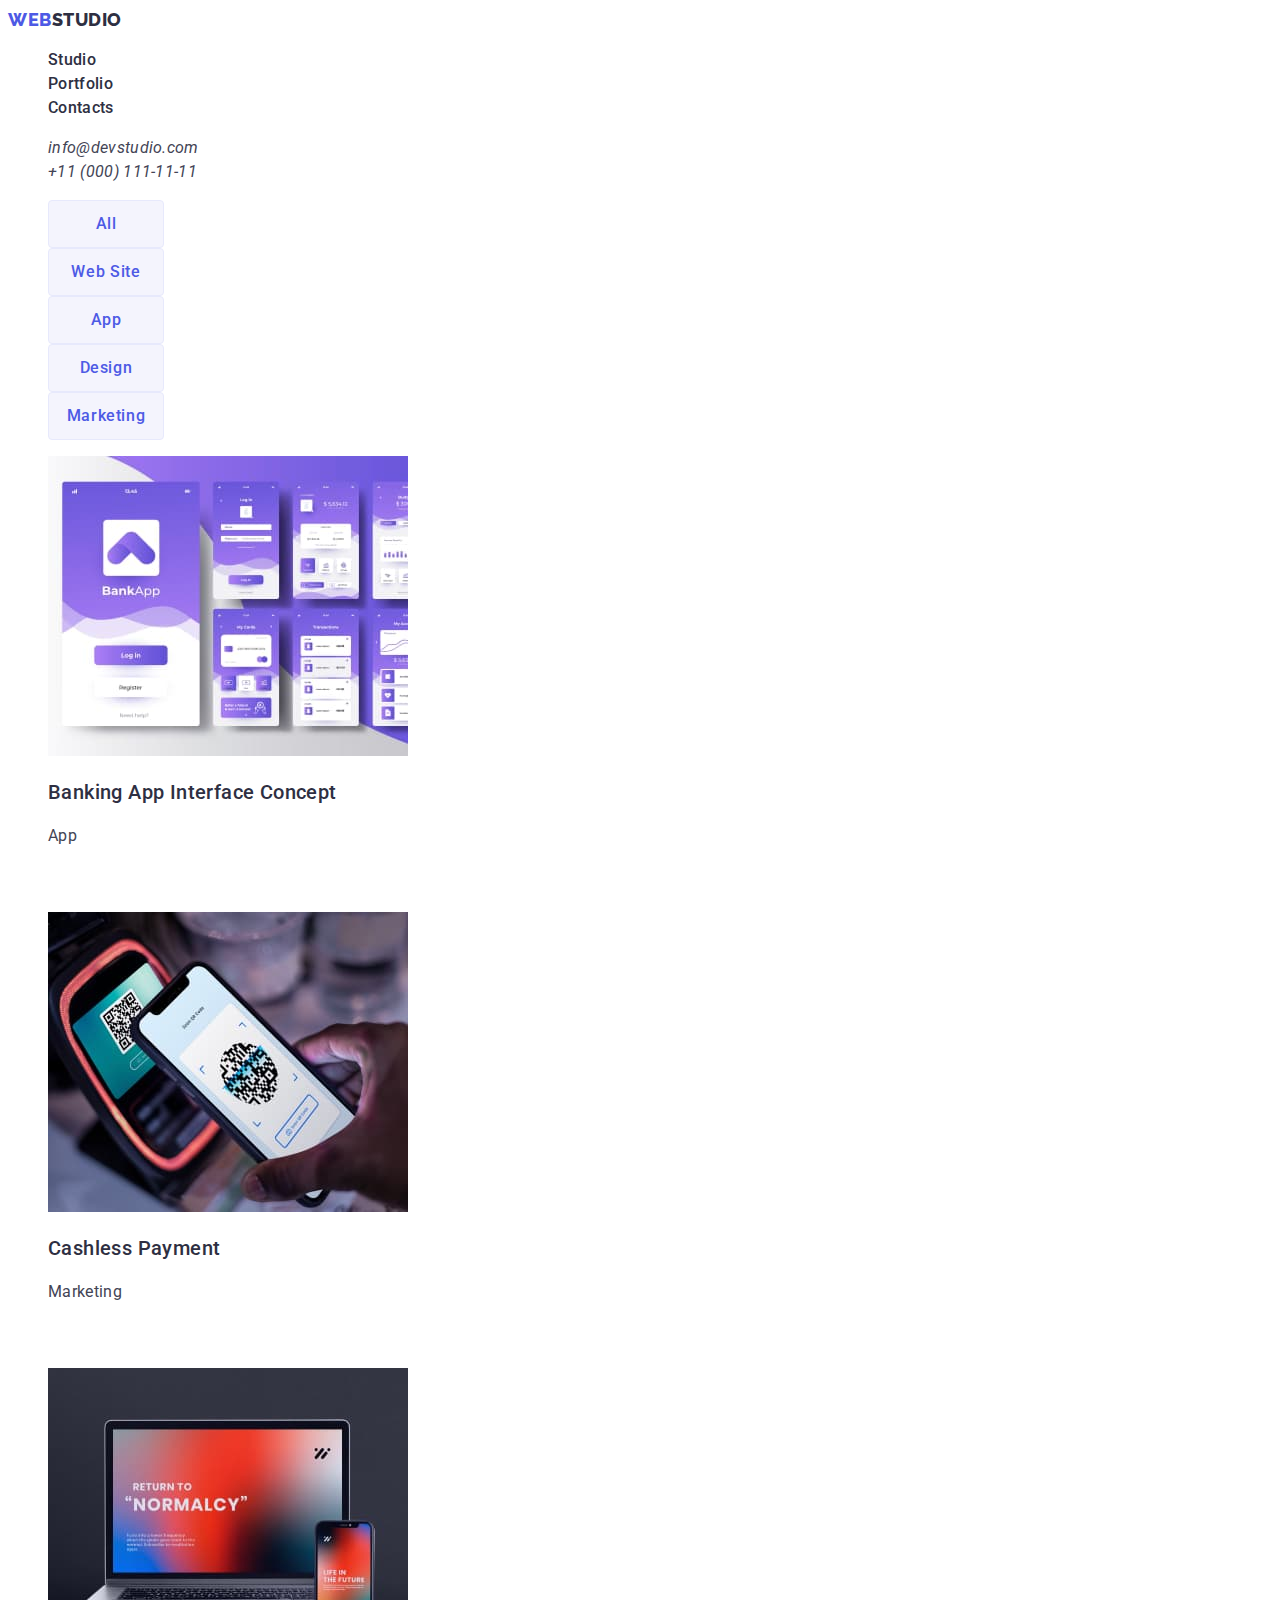
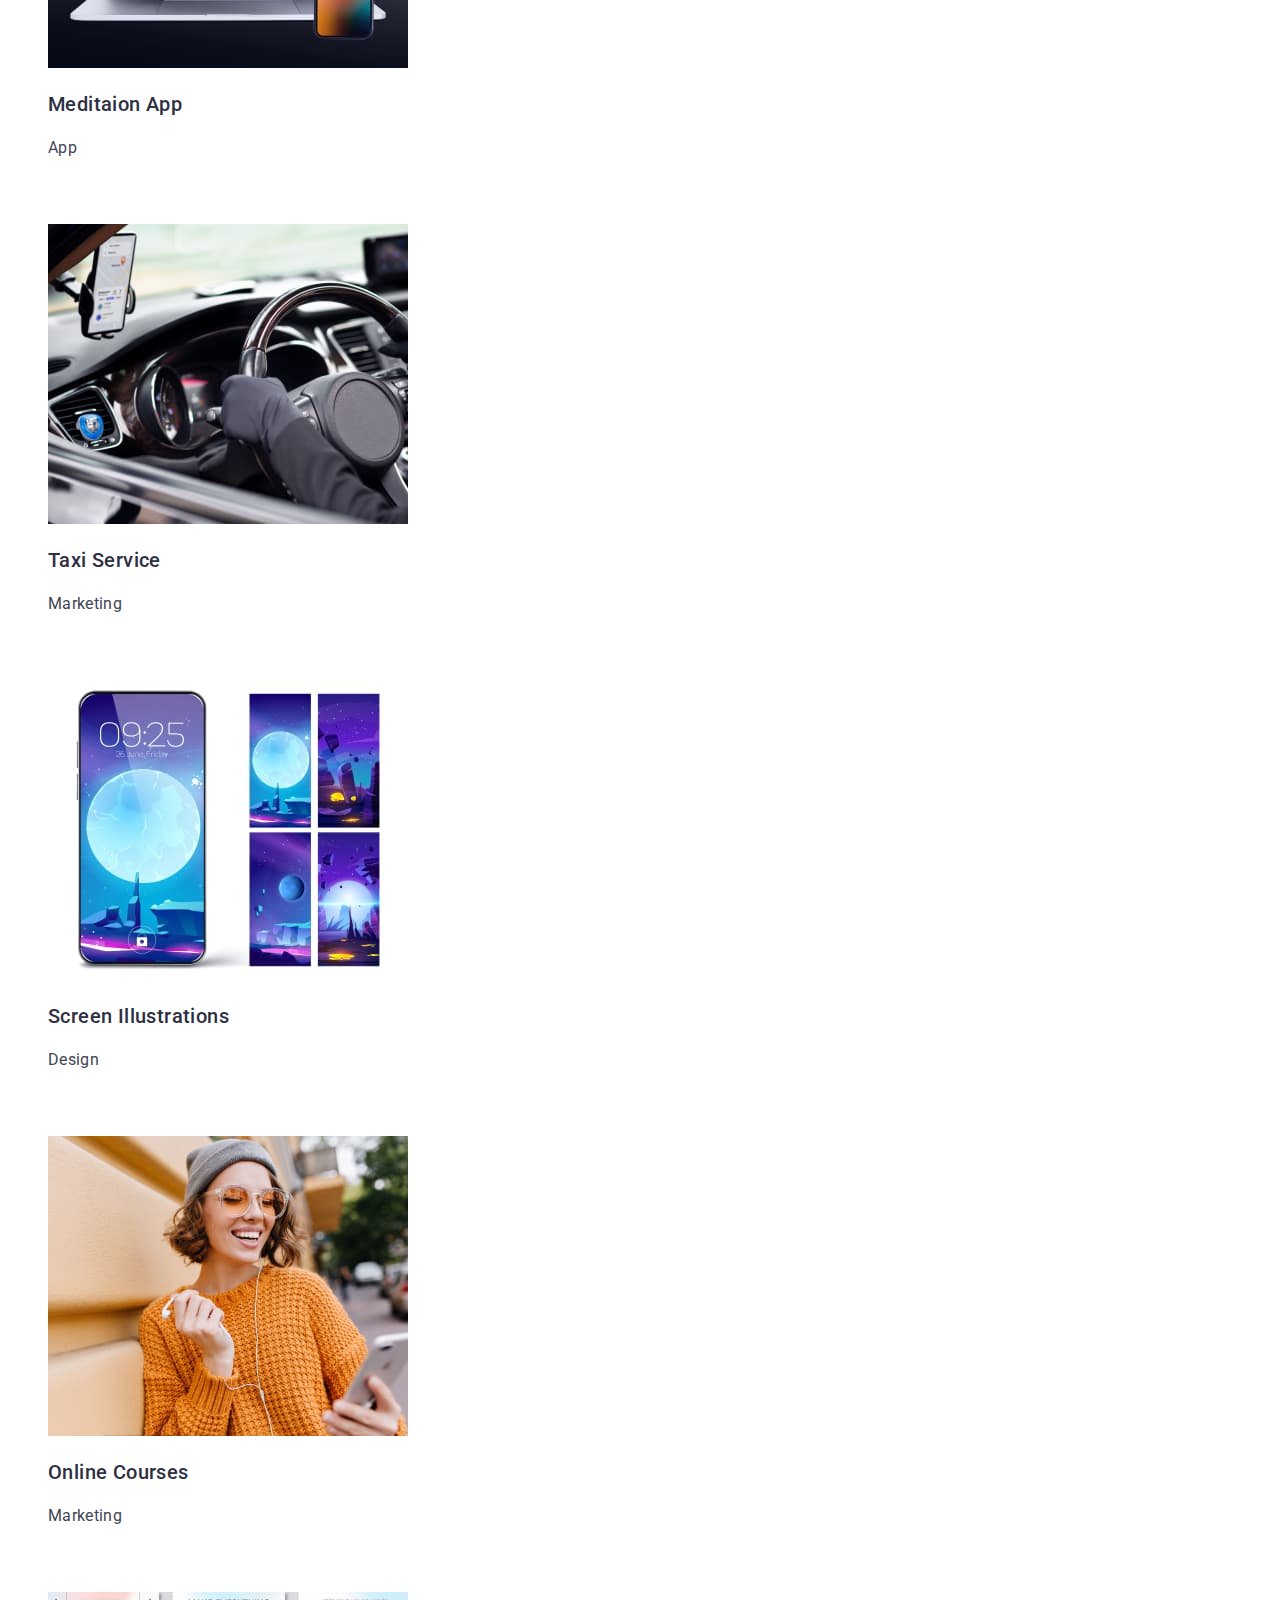
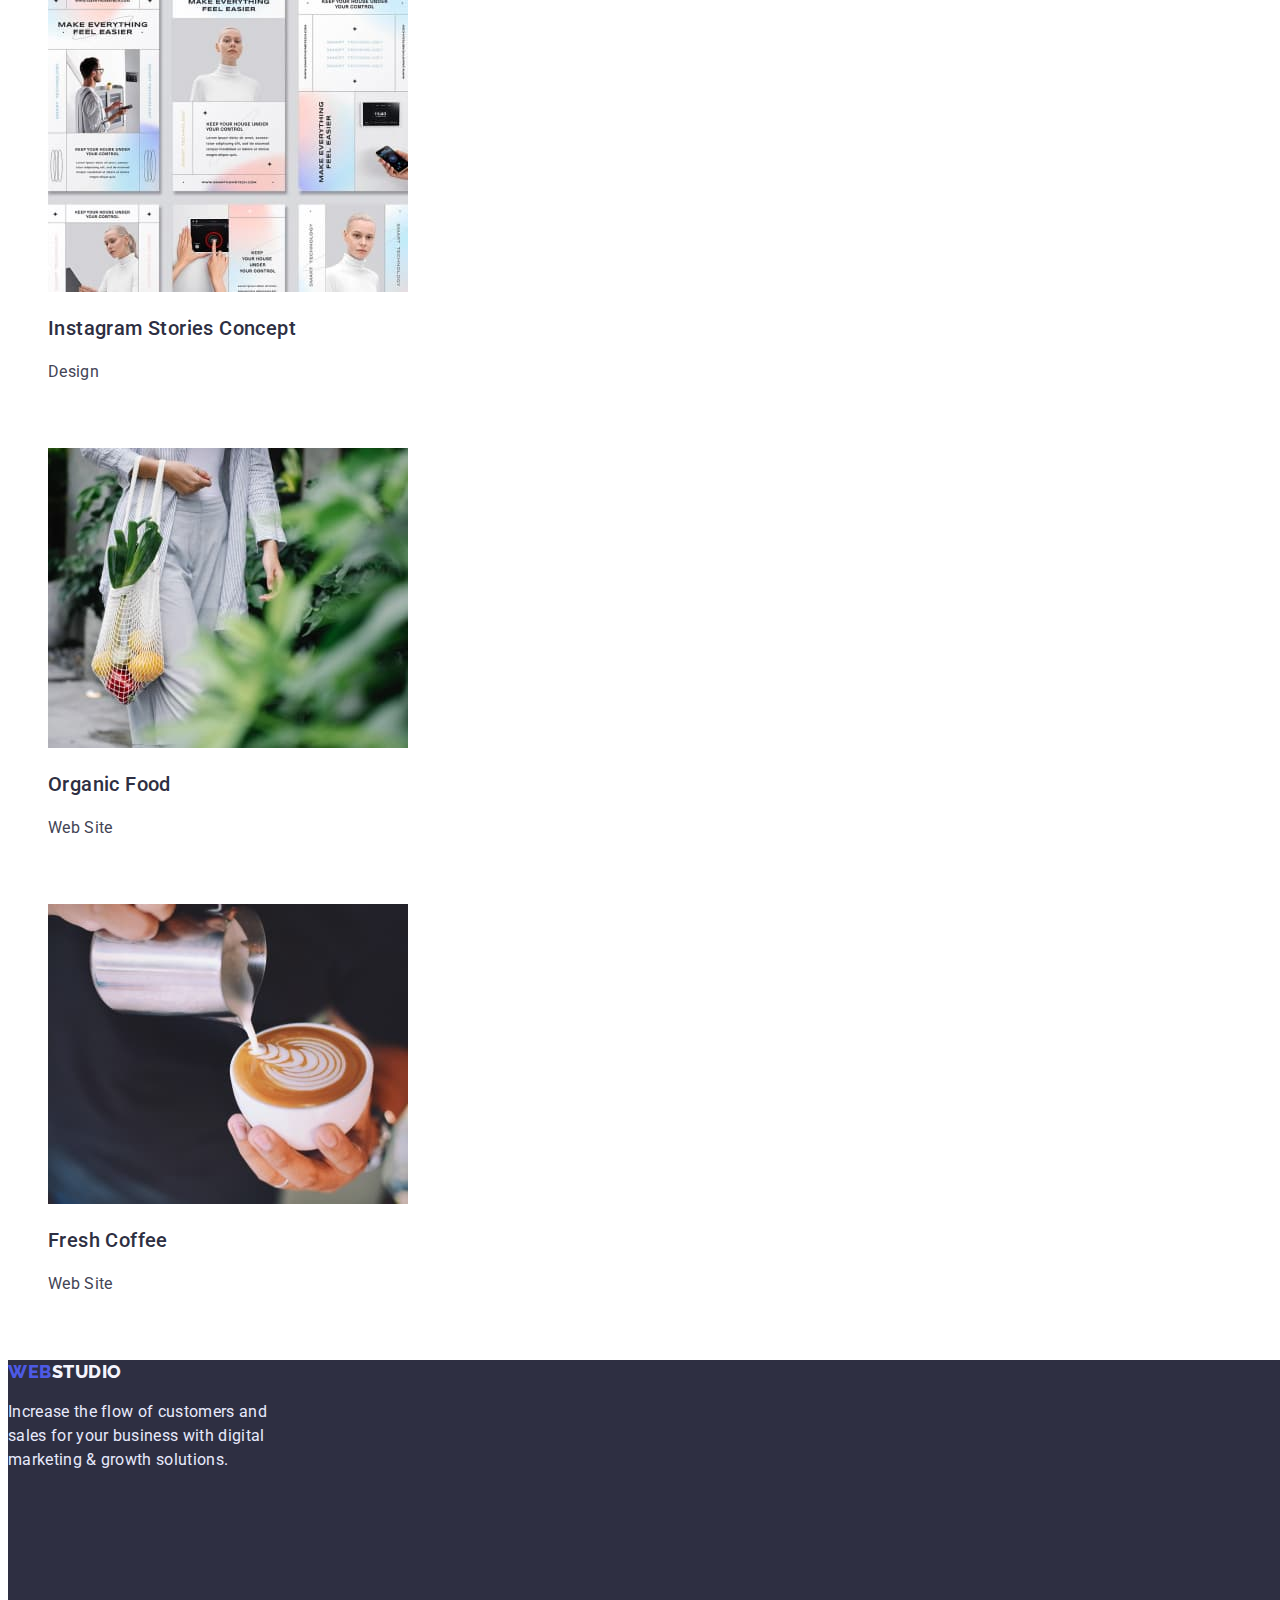
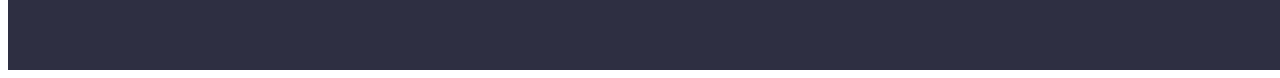
==== commit eef6c1f1: "fin" ====
--- a/portfolio.html
+++ b/portfolio.html
@@ -90,8 +90,8 @@
         </section>
     </main>
     <footer class="footer">
-        <a class="logo-studio logo-down link" href="./index.html"><span class="logo-web link">Web</span>Studio</a>
-        <p>Increase the flow of customers and sales for your business with digital marketing & growth solutions.</p>
+            <a class="logo-studio link logo-down" href="./index.html"><span class="logo-web link">Web</span>Studio</a>
+            <p class="footer-text">Increase the flow of customers and sales for your business with digital marketing & growth solutions.</p>
     </footer>
 </body>
 </html>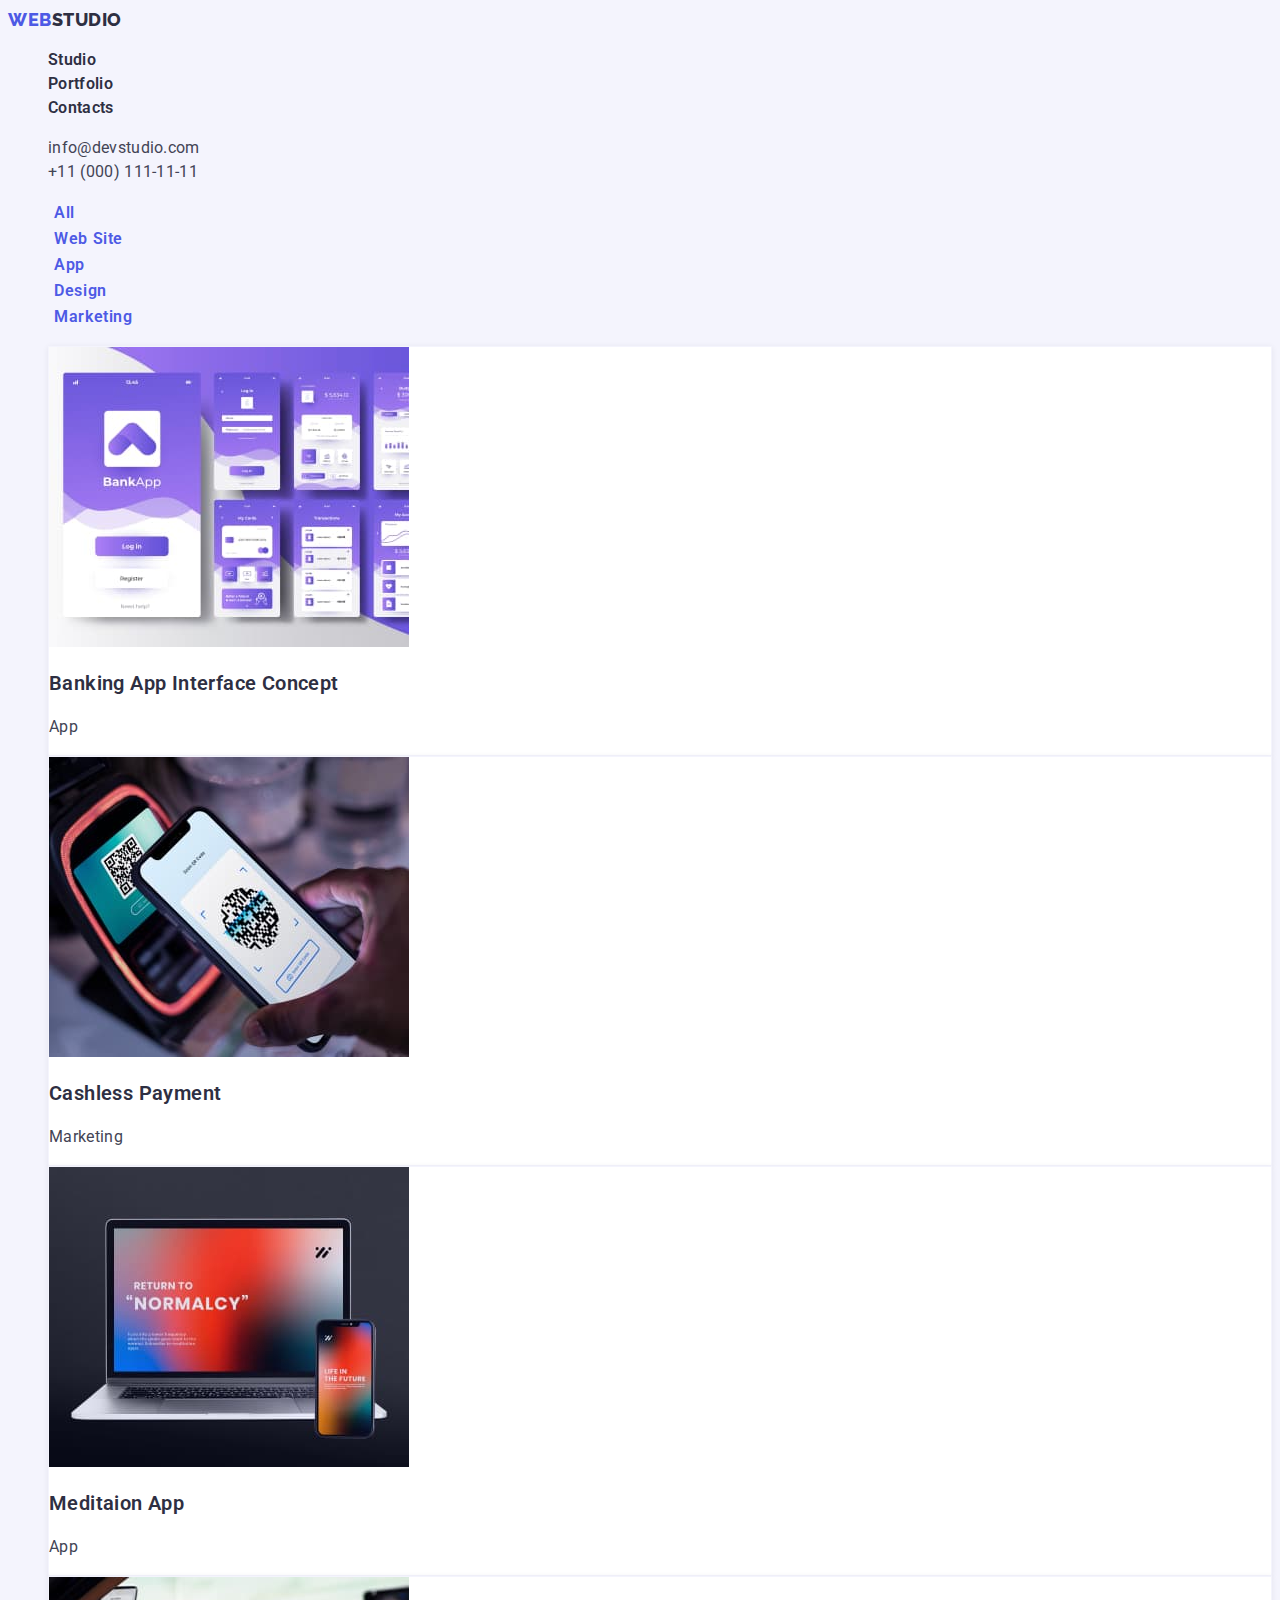
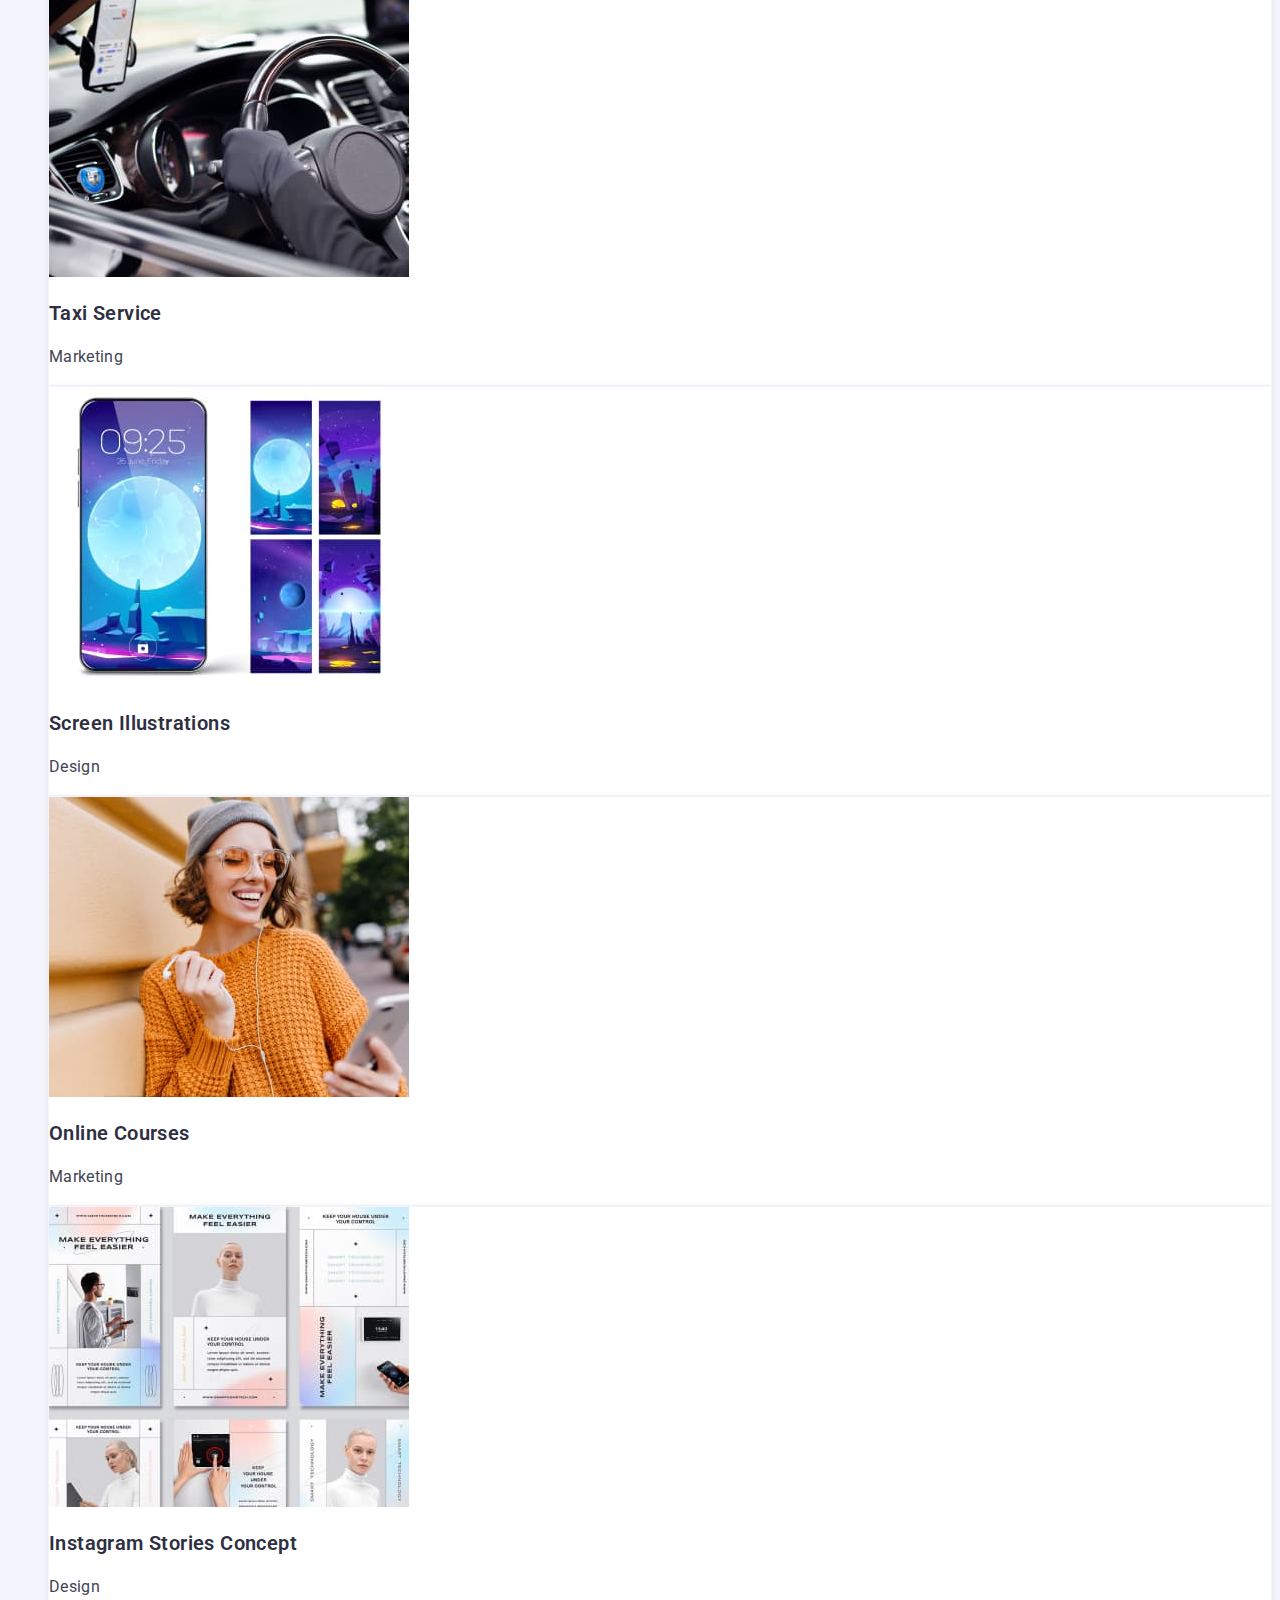
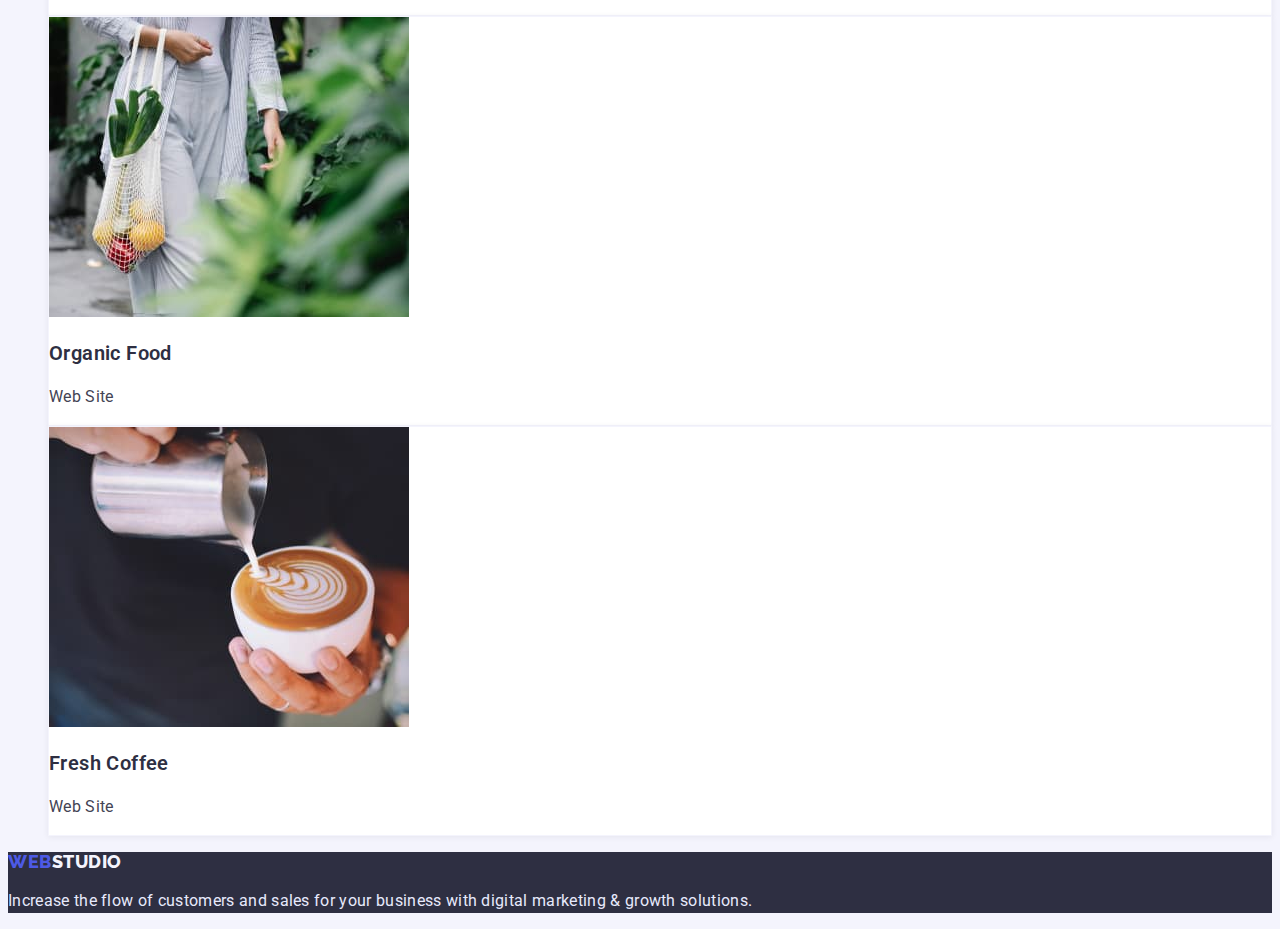
==== commit 213a9239: "fin" ====
--- a/portfolio.html
+++ b/portfolio.html
@@ -10,10 +10,10 @@
     <title>Portfolio</title>
     <link rel="stylesheet" href="./css/styles.css" />
 </head>
-<body>
+<body class="body-portfolio">
     <header>
         <nav>
-            <a class="logo-studio link" href="./index.html"><span class="logo-web link">Web</span>Studio</a>
+            <a class="logo-up link" href="./index.html"><span class="logo-web">Web</span>Studio</a>
             <ul class="list">
                 <li><a class="menu-nav link" href="./index.html">Studio</a></li>
                 <li><a class="menu-nav link" href="./portfolio.html">Portfolio</a></li>
@@ -29,68 +29,68 @@
     </header>
     <main>
         <section>
-            <h1 hidden>Filter button</h1>
+            <h1 class="visually-hidden">Portfolio navigation </h1>
             <ul class="list">
-                <li><button class="btn" type="button">All</button></li>
-                <li><button class="btn" type="button">Web Site</button></li>
-                <li><button class="btn" type="button">App</button></li>
-                <li><button class="btn" type="button">Design</button></li>
-                <li><button class="btn" type="button">Marketing</button></li>
+                <li><button class="portfolio-btn" type="button">All</button></li>
+                <li><button class="portfolio-btn" type="button">Web Site</button></li>
+                <li><button class="portfolio-btn" type="button">App</button></li>
+                <li><button class="portfolio-btn" type="button">Design</button></li>
+                <li><button class="portfolio-btn" type="button">Marketing</button></li>
             </ul>
         </section>
         <section>
-            <h2 hidden>Project card</h2>
+            <h2 class="visually-hidden">Project card</h2>
             <ul class="list">
-                <li>
+                <li class="project-card">
                     <img src="./images/img2_1.jpg" alt="Banking App" width="360" />
-                    <h3 class="subtitle">Banking App Interface Concept</h3>
-                    <p class="text">App</p>
+                    <h3 class="name-product">Banking App Interface Concept</h3>
+                    <p class="type-product">App</p>
                 </li>
-                <li>
+                <li class="project-card">
                     <img src="./images/img2_2.jpg" alt="background blue" width="360" />
-                    <h3 class="subtitle">Cashless Payment</h3>
-                    <p class="text">Marketing</p>
+                    <h3 class="name-product">Cashless Payment</h3>
+                    <p class="type-product">Marketing</p>
                 </li>
-                <li>
+                <li class="project-card">
                     <img src="./images/img2_3.jpg" alt="notebook and phone" width="360" />
-                    <h3 class="subtitle">Meditaion App</h3>
-                    <p class="text">App</p>
+                    <h3 class="name-product">Meditaion App</h3>
+                    <p class="type-product">App</p>
                 </li>
-                <li>
+                <li class="project-card">
                     <img src="./images/img2_4.jpg" alt="Taxi car" width="360" />
-                    <h3 class="subtitle">Taxi Service</h3>
-                    <p class="text">Marketing</p>
+                    <h3 class="name-product">Taxi Service</h3>
+                    <p class="type-product">Marketing</p>
                 </li>
-                <li>
+                <li class="project-card">
                     <img src="./images/img2_5.jpg" alt="Screen Illustrations" width="360" />
-                    <h3 class="subtitle">Screen Illustrations</h3>
-                    <p class="text">Design</p>
+                    <h3 class="name-product">Screen Illustrations</h3>
+                    <p class="type-product">Design</p>
                 </li>
-                <li>
+                <li class="project-card">
                     <img src="./images/img2_6.jpg" alt="Online Courses" width="360" />
-                    <h3 class="subtitle">Online Courses</h3>
-                    <p class="text">Marketing</p>
+                    <h3 class="name-product">Online Courses</h3>
+                    <p class="type-product">Marketing</p>
                 </li>
-                <li>
+                <li class="project-card">
                     <img src="./images/img2_7.jpg" alt="Instagram Stories" width="360" />
-                    <h3 class="subtitle">Instagram Stories Concept</h3>
-                    <p class="text">Design</p>
+                    <h3 class="name-product">Instagram Stories Concept</h3>
+                    <p class="type-product">Design</p>
                 </li>
-                <li>
+                <li class="project-card">
                     <img src="./images/img2_8.jpg" alt="Organic Food" width="360" />
-                    <h3 class="subtitle">Organic Food</h3>
-                    <p class="text">Web Site</p>
+                    <h3 class="name-product">Organic Food</h3>
+                    <p class="type-product">Web Site</p>
                 </li>
-                <li>
+                <li class="project-card">
                     <img src="./images/img2_9.jpg" alt="coffe cup" width="360" />
-                    <h3 class="subtitle">Fresh Coffee</h3>
-                    <p class="text">Web Site</p>
+                    <h3 class="name-product">Fresh Coffee</h3>
+                    <p class="type-product">Web Site</p>
                 </li>
             </ul>
         </section>
     </main>
     <footer class="footer">
-            <a class="logo-studio link logo-down" href="./index.html"><span class="logo-web link">Web</span>Studio</a>
+            <a class="logo-studio link logo-down link" href="./index.html"><span class="logo-web">Web</span>Studio</a>
             <p class="footer-text">Increase the flow of customers and sales for your business with digital marketing & growth solutions.</p>
     </footer>
 </body>
--- a/css/styles.css
+++ b/css/styles.css
@@ -1,168 +1,225 @@
-body {
-        font-family: 'Roboto';
-        color: #2E2F42;
-
-}
-
-.logo-studio {
-        font-family: 'Raleway';
+:root{
+        --primary-text-color: #2E2F42;
+        --primary-bg-color: #ffffff;
+        --hero-background-color: #2E2F42;
+        --team-background-colr: #F4F4FD;
+        --accent-color: #4D5AE5;
+        --logo-up-color: #2E2F42;
+        --logo-down-color: #F4F4FD;
+        --btn-portfolio-color:#4D5AE5;
+        --btn-bg-portfolio-color: #F4F4FD;
+        --project-card-bg-color: #FFFFFF;
+        --team-card-bg-color: #FFFFFF;
+        --hero-title-color: #FFFFFF;
+        --features-paragraf-color: #434455;
+        --job-color: #434455;
+        --navigation: #2E2F42 ;
+        --type-product-collor: #434455;
+        --main-background-color: #FFFFFF;
+        --team-background-color: #f4f4fd;
+        --footer-background-color: #2E2F42;
+
+}
+
+.body{
+        font-family: "Roboto", sans-serif;
+        color: var(--primary-text-color);
+        background-color: var(--primary-bg-color);
+}
+
+.body-portfolio{
+        font-family: "Roboto", sans-serif;
+        color: var(--primary-text-color);
+        background-color: var(--btn-bg-portfolio-color);
+}
+.list{
+        list-style: none;
+}
+.link{
+        text-decoration: none;
+}
+
+.btn-order-service{
+        font-family: inherit;
+        font-weight: 600;
+        font-size: 16px;
+        line-height: 1.18;
+        letter-spacing: 0.04em;
+        color: #FFFFFF;
+        background-color: #4D5AE5;
+        border: none;
+        cursor: pointer;
+}
+.btn-order-service:hover,
+.btn-order-service:focus{
+        background-color: #404BBF;
+}
+
+.portfolio-btn{
+        font-family: inherit;
+        font-weight: 600;
+        font-size: 16px;
+        line-height: 1.5;
+        letter-spacing: 0.04em;
+        cursor: pointer;
+        color: var(--btn-portfolio-color);
+        background: var(--btn-bg-portfolio-color);
+        border: #E7E9FC;
+}
+.portfolio-btn:hover,
+.portfolio-btn:focus{
+        color: #FFFFFF;
+        background-color: #4D5AE5;
+}
+
+.logo-up{
+        font-family: 'Raleway', sans-serif;
         font-weight: 800;
-        text-transform: uppercase;
         font-size: 18px;
         line-height: 1.33;
         letter-spacing: 0.03em;
-        color: #2E2F42;
-}
-
-.logo-web {
-        color: #4D5AE5;
-}
-
-.logo-down {
-        color: #F4F4FD;
-}
-
-.link {
-        text-decoration:none;
-}
-
-.list {
-        list-style: none;
-}
-
-.menu-nav {
-        font-weight: 500;
-        font-size: 16px;
-        line-height: 1.5;
-        letter-spacing: 0.02em;
-        color: #2E2F42;
-}
-
-.menu-nav:active {
-        font-size: 16px;
-        line-height: 1.5;
-        letter-spacing: 0.02em;
+        text-transform: uppercase;
+        color: var(--logo-up-color);
+}
+.logo-down{
+        font-family: 'Raleway', sans-serif;
+        font-weight: 800;
+        font-size: 18px;
+        line-height: 1.16;
+        letter-spacing: 0.03em;
+        text-transform: uppercase;
+        color: var(--logo-down-color);
+}
+.logo-web{
+        text-transform: uppercase;
+        color: var(--accent-color);
+}
+
+.menu-nav{
+        font-weight: 600;
+        font-size: 16px;
+        line-height: 1.5;
+        letter-spacing: 0.02em;
+        color: var(--primary-text-color);
+}
+.menu-nav:hover,
+.menu-nav:focus {
+        color: var(--accent-color);
+}
+
+.contact-list{
+        font-style: normal;
+        font-weight: 400;
+        font-size: 16px;
+        line-height: 1.5;
+        letter-spacing: 0.02em;
+        color: #434455;
+}
+
+.contact-list:hover,
+.contact-list:focus{
         color: #404BBF;
 }
 
-.contact-list {
-        font-size: 16px;
-        line-height: 1.5;
-        letter-spacing: 0.02em;
-        color: #434455;
-}
-
-.contact-list:hover {
-        font-size: 16px;
-        line-height: 1.5;
-        letter-spacing: 0.02em;
-        color: #404BBF;
-}
-
-.service-list {
-        width: 1440px;
-        height: 600px;
-        left: 0px;
-        top: 72px;
-        text-align: center;
-        background: #2E2F42;
-}
-
-.service-title {
-        font-weight: 700;
+.footer-text{
+        font-size: 16px;
+        line-height: 1.5;
+        letter-spacing: 0.02em;
+        color: #E7E9FC;
+}
+.footer{
+        background-color: var(--footer-background-color);
+}
+
+.service-list{
+        font-weight: 600;
         font-size: 56px;
         line-height: 1.07;
-        text-align: center;
-        letter-spacing: 0.02em;
-        color: #FFFFFF;
-}
-
-.btn-order-service {
-        font-family: 'Roboto';
-        font-weight: 500;
-        font-size: 16px;
-        line-height: 1.5;
-        letter-spacing: 0.04em;
-        color: #FFFFFF;
-        width: 169px;
-        height: 56px;
-        left: 636px;
-        top: 428px;
-        background: #4D5AE5;
-        box-shadow: 0px 4px 4px rgba(0, 0, 0, 0.15);
-        border-radius: 4px;
-        cursor: pointer;
-}
-
-.btn-order-service:hover {
-        background: #404BBF;
-}
-
-
-.btn {
-        font-family: 'Roboto';
-        font-weight: 500;
-        font-size: 16px;
-        line-height: 1.5;
-        width: 116px;
-        height: 48px;
-        cursor: pointer;
-        letter-spacing: 0.04em;
-        color: #4D5AE5;
-        background-color: #F4F4FD;
-        border: 1px solid #E7E9FC;
-        border-radius: 4px;
-}
-
-.btn:hover {
-        font-weight: 500;
-        font-size: 16px;
-        line-height: 1.5;
-        letter-spacing: 0.04em;
-        color: #FFFFFF;
-        background: #404BBF;
-        box-shadow: 0px 3px 1px rgba(0, 0, 0, 0.1), 0px 2px 1px rgba(0, 0, 0, 0.08), 0px 2px 2px rgba(0, 0, 0, 0.12);
-        border-radius: 4px;
-}
-
-.title {
-        font-weight: 700;
+        letter-spacing: 0.02em;
+        color: var(--hero-title-color);
+        background-color: var(--hero-background-color);
+}
+
+.visually-hidden {
+        clip: rect(0 0 0 0);
+        clip-path: inset(50%);
+        height: 1px;
+        overflow: hidden;
+        position: absolute;
+        white-space: nowrap;
+        width: 1px;
+}
+    
+.skills-title{
+        font-weight: 600;
+        font-size: 20px;
+        line-height: 1.2;
+        letter-spacing: 0.02em;
+}
+
+.skills-text{
+        font-size: 16px;
+        line-height: 1.5;
+        letter-spacing: 0.02em;
+        color: var(--features-paragraf-color);
+}
+
+.galery-title{
+        font-weight: 600;
         font-size: 36px;
         line-height: 1.11;
         letter-spacing: 0.02em;
-        
-}
-
-.subtitle {
-        font-weight: 500;
+}
+
+.team-section{
+        background-color: var(--team-background-color);
+}
+
+.team-title{
+        font-weight: 600;
+        font-size: 36px;
+        line-height: 1.11;
+        letter-spacing: 0.02em;
+}
+
+.name{
+        font-weight: 600;
         font-size: 20px;
         line-height: 1.2;
         letter-spacing: 0.02em;
-        
-}
-
-.text {
-        width: 264px;
-        height: 72px;
-        font-size: 16px;
-        line-height: 24px;
-        letter-spacing: 0.02em;
-        color: #434455;
-}
-
-.footer {
-        width: 1440px;
-        height: 310px;
-        background: #2E2F42;
-}
-
-.footer-text{
-        width: 264px;
-        height: 72px;
-        left: 156px;
-        top: 2418px;
-        font-size: 16px;
-        line-height: 1.5;
-        letter-spacing: 0.02em;
-        color: #E7E9FC;
-}+}
+
+.job{
+        font-size: 16px;
+        line-height: 1.5;
+        letter-spacing: 0.02em;
+        color: var(--job-color);
+}
+
+.name-product{
+        font-weight: 600;
+        font-size: 20px;
+        line-height: 1.2;
+        letter-spacing: 0.02em;
+}
+
+.type-product{
+        font-size: 16px;
+        line-height: 1.5;
+        letter-spacing: 0.02em;
+        color: var(--type-product-collor);
+    }
+
+    .project-card{
+        background-color: var(--project-card-bg-color);
+        border: 0.5px solid #F4F4FD;
+        box-shadow: 0px 1px 6px rgba(46, 47, 66, 0.08);
+    }
+
+    .team-card{
+        background-color: var(--team-card-bg-color);
+        box-shadow: 0px 1px 6px rgba(46, 47, 66, 0.08),
+        0px 1px 1px rgba(46, 47, 66, 0.16), 
+        0px 2px 1px rgba(46, 47, 66, 0.08);
+        border-radius: 0px 0px 4px 4px;
+    }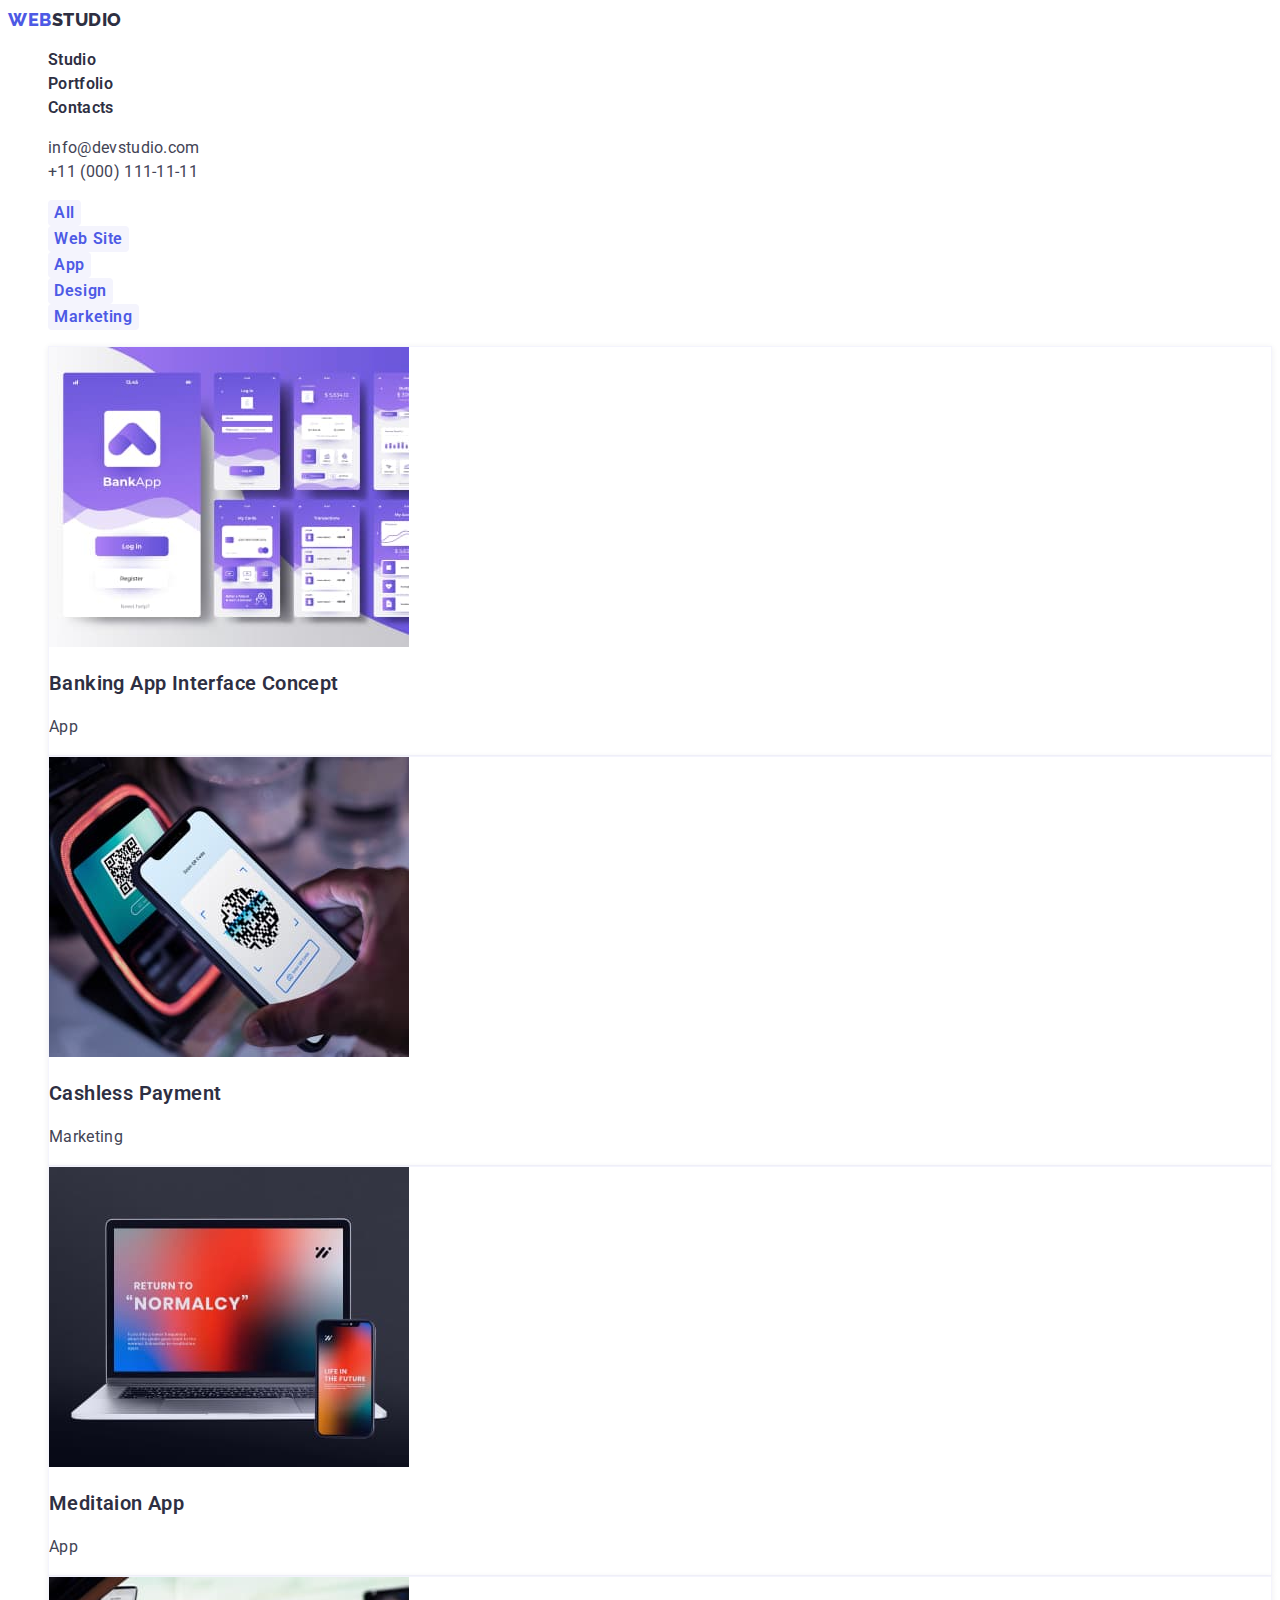
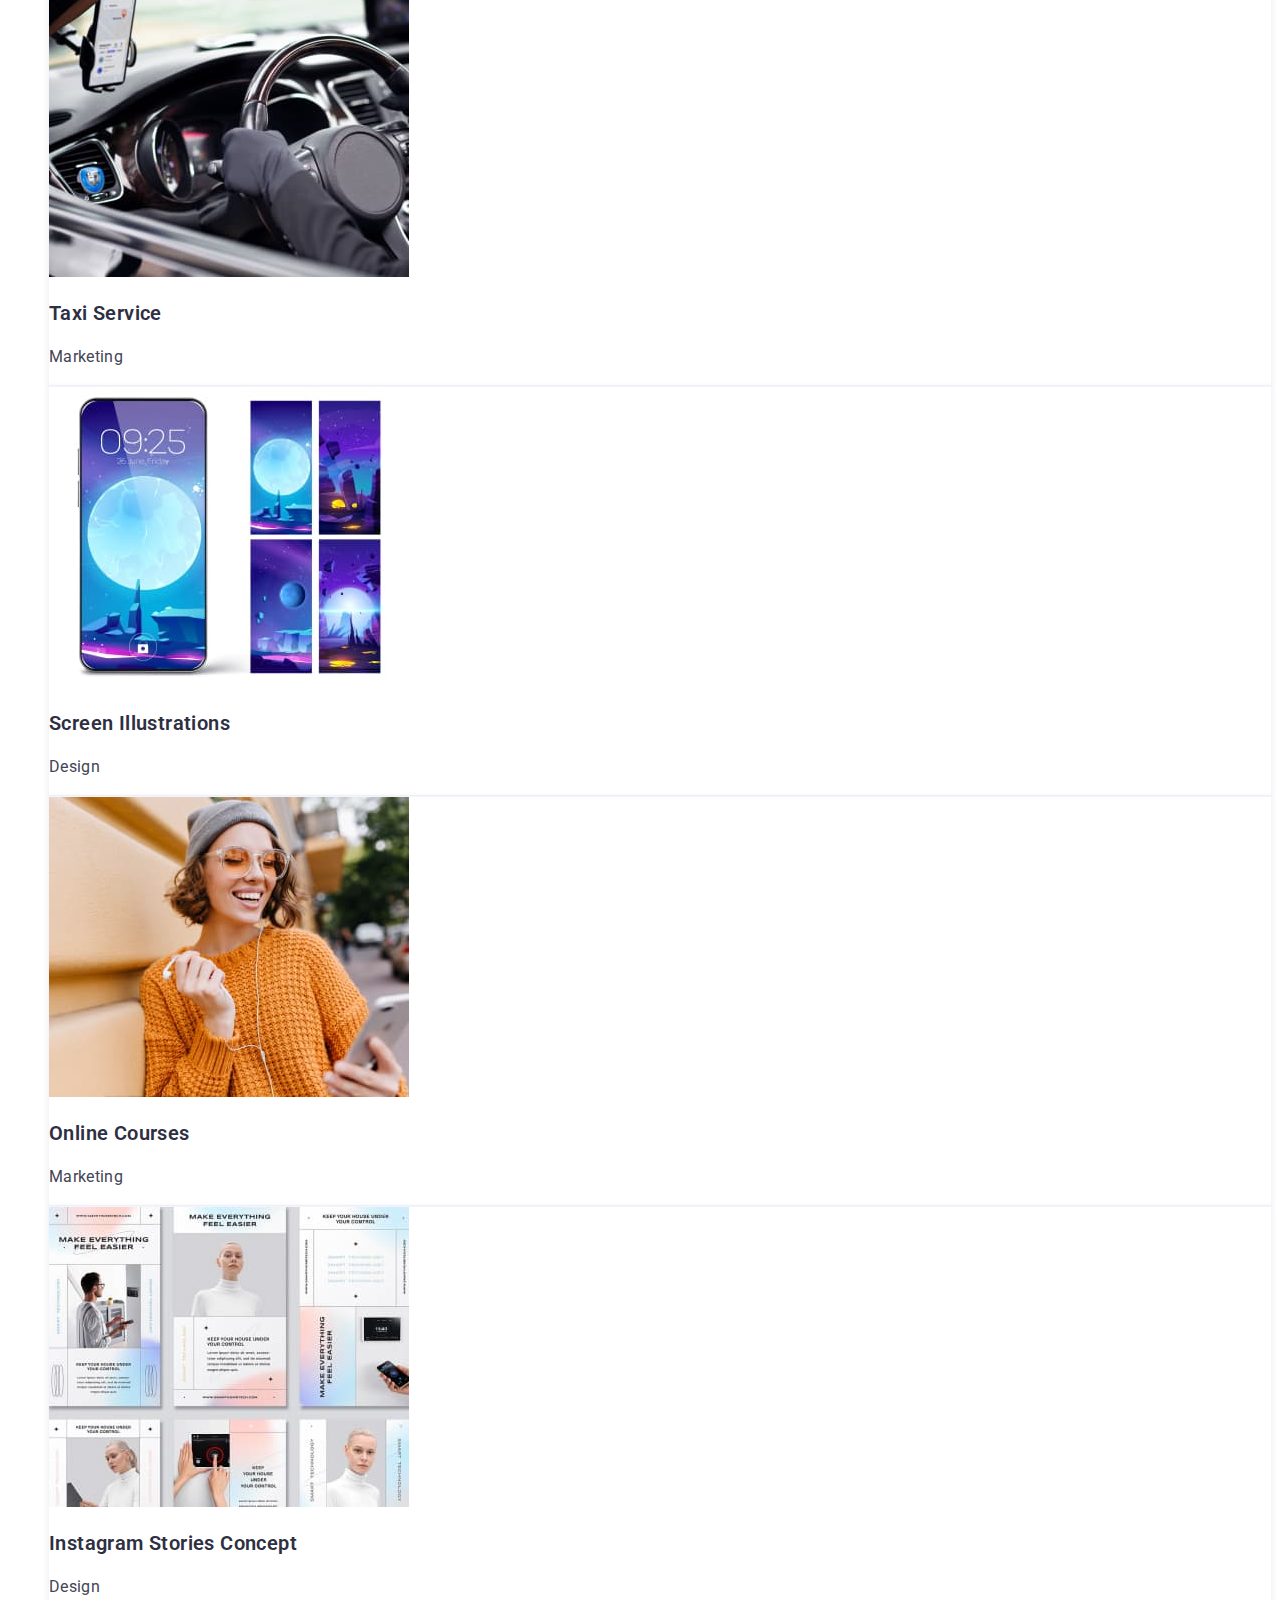
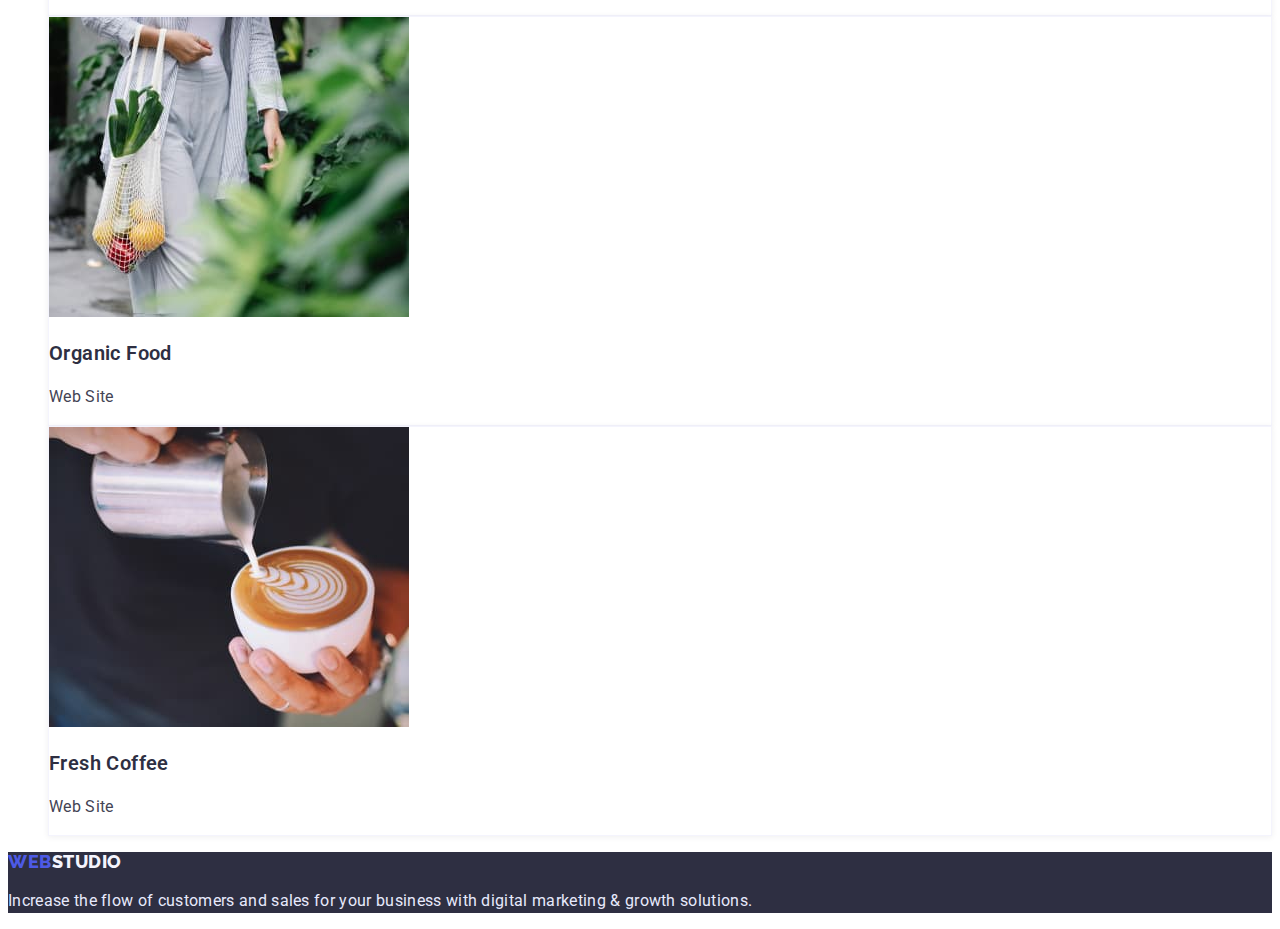
==== commit c0ac07aa: "body" ====
--- a/portfolio.html
+++ b/portfolio.html
@@ -10,7 +10,7 @@
     <title>Portfolio</title>
     <link rel="stylesheet" href="./css/styles.css" />
 </head>
-<body class="body-portfolio">
+<body class="body">
     <header>
         <nav>
             <a class="logo-up link" href="./index.html"><span class="logo-web">Web</span>Studio</a>
--- a/css/styles.css
+++ b/css/styles.css
@@ -18,7 +18,7 @@
         --main-background-color: #FFFFFF;
         --team-background-color: #f4f4fd;
         --footer-background-color: #2E2F42;
-
+        --footer-text-color: #E7E9FC;
 }
 
 .body{
@@ -27,14 +27,10 @@
         background-color: var(--primary-bg-color);
 }
 
-.body-portfolio{
-        font-family: "Roboto", sans-serif;
-        color: var(--primary-text-color);
-        background-color: var(--btn-bg-portfolio-color);
-}
 .list{
         list-style: none;
 }
+
 .link{
         text-decoration: none;
 }
@@ -47,11 +43,18 @@
         letter-spacing: 0.04em;
         color: #FFFFFF;
         background-color: #4D5AE5;
+        box-shadow: 0px 1px 6px rgba(46, 47, 66, 0.08), 
+        0px 1px 1px rgba(46, 47, 66, 0.16), 
+        0px 2px 1px rgba(46, 47, 66, 0.08);
+        border-radius: 4px;
         border: none;
         cursor: pointer;
 }
+
 .btn-order-service:hover,
 .btn-order-service:focus{
+        box-shadow: 0px 4px 4px rgba(0, 0, 0, 0.15);
+        border-radius: 4px;
         background-color: #404BBF;
 }
 
@@ -65,10 +68,16 @@
         color: var(--btn-portfolio-color);
         background: var(--btn-bg-portfolio-color);
         border: #E7E9FC;
-}
+        border-radius: 4px;
+}
+
 .portfolio-btn:hover,
 .portfolio-btn:focus{
         color: #FFFFFF;
+        box-shadow: 0px 3px 1px rgba(0, 0, 0, 0.1),
+        0px 2px 1px rgba(0, 0, 0, 0.08), 
+        0px 2px 2px rgba(0, 0, 0, 0.12);
+        border-radius: 4px;
         background-color: #4D5AE5;
 }
 
@@ -81,6 +90,7 @@
         text-transform: uppercase;
         color: var(--logo-up-color);
 }
+
 .logo-down{
         font-family: 'Raleway', sans-serif;
         font-weight: 800;
@@ -90,6 +100,7 @@
         text-transform: uppercase;
         color: var(--logo-down-color);
 }
+
 .logo-web{
         text-transform: uppercase;
         color: var(--accent-color);
@@ -102,6 +113,7 @@
         letter-spacing: 0.02em;
         color: var(--primary-text-color);
 }
+
 .menu-nav:hover,
 .menu-nav:focus {
         color: var(--accent-color);
@@ -125,8 +137,9 @@
         font-size: 16px;
         line-height: 1.5;
         letter-spacing: 0.02em;
-        color: #E7E9FC;
-}
+        color: var(--footer-text-color);
+}
+
 .footer{
         background-color: var(--footer-background-color);
 }
@@ -210,13 +223,21 @@
         color: var(--type-product-collor);
     }
 
-    .project-card{
+.project-card{
         background-color: var(--project-card-bg-color);
         border: 0.5px solid #F4F4FD;
         box-shadow: 0px 1px 6px rgba(46, 47, 66, 0.08);
     }
 
-    .team-card{
+.project-card:hover{
+        background-color: var(--project-card-bg-color);
+        border: 0.5px solid #F4F4FD;
+        box-shadow: 0px 1px 6px rgba(46, 47, 66, 0.08), 
+        0px 1px 1px rgba(46, 47, 66, 0.16), 
+        0px 2px 1px rgba(46, 47, 66, 0.08);
+}
+
+.team-card{
         background-color: var(--team-card-bg-color);
         box-shadow: 0px 1px 6px rgba(46, 47, 66, 0.08),
         0px 1px 1px rgba(46, 47, 66, 0.16), 
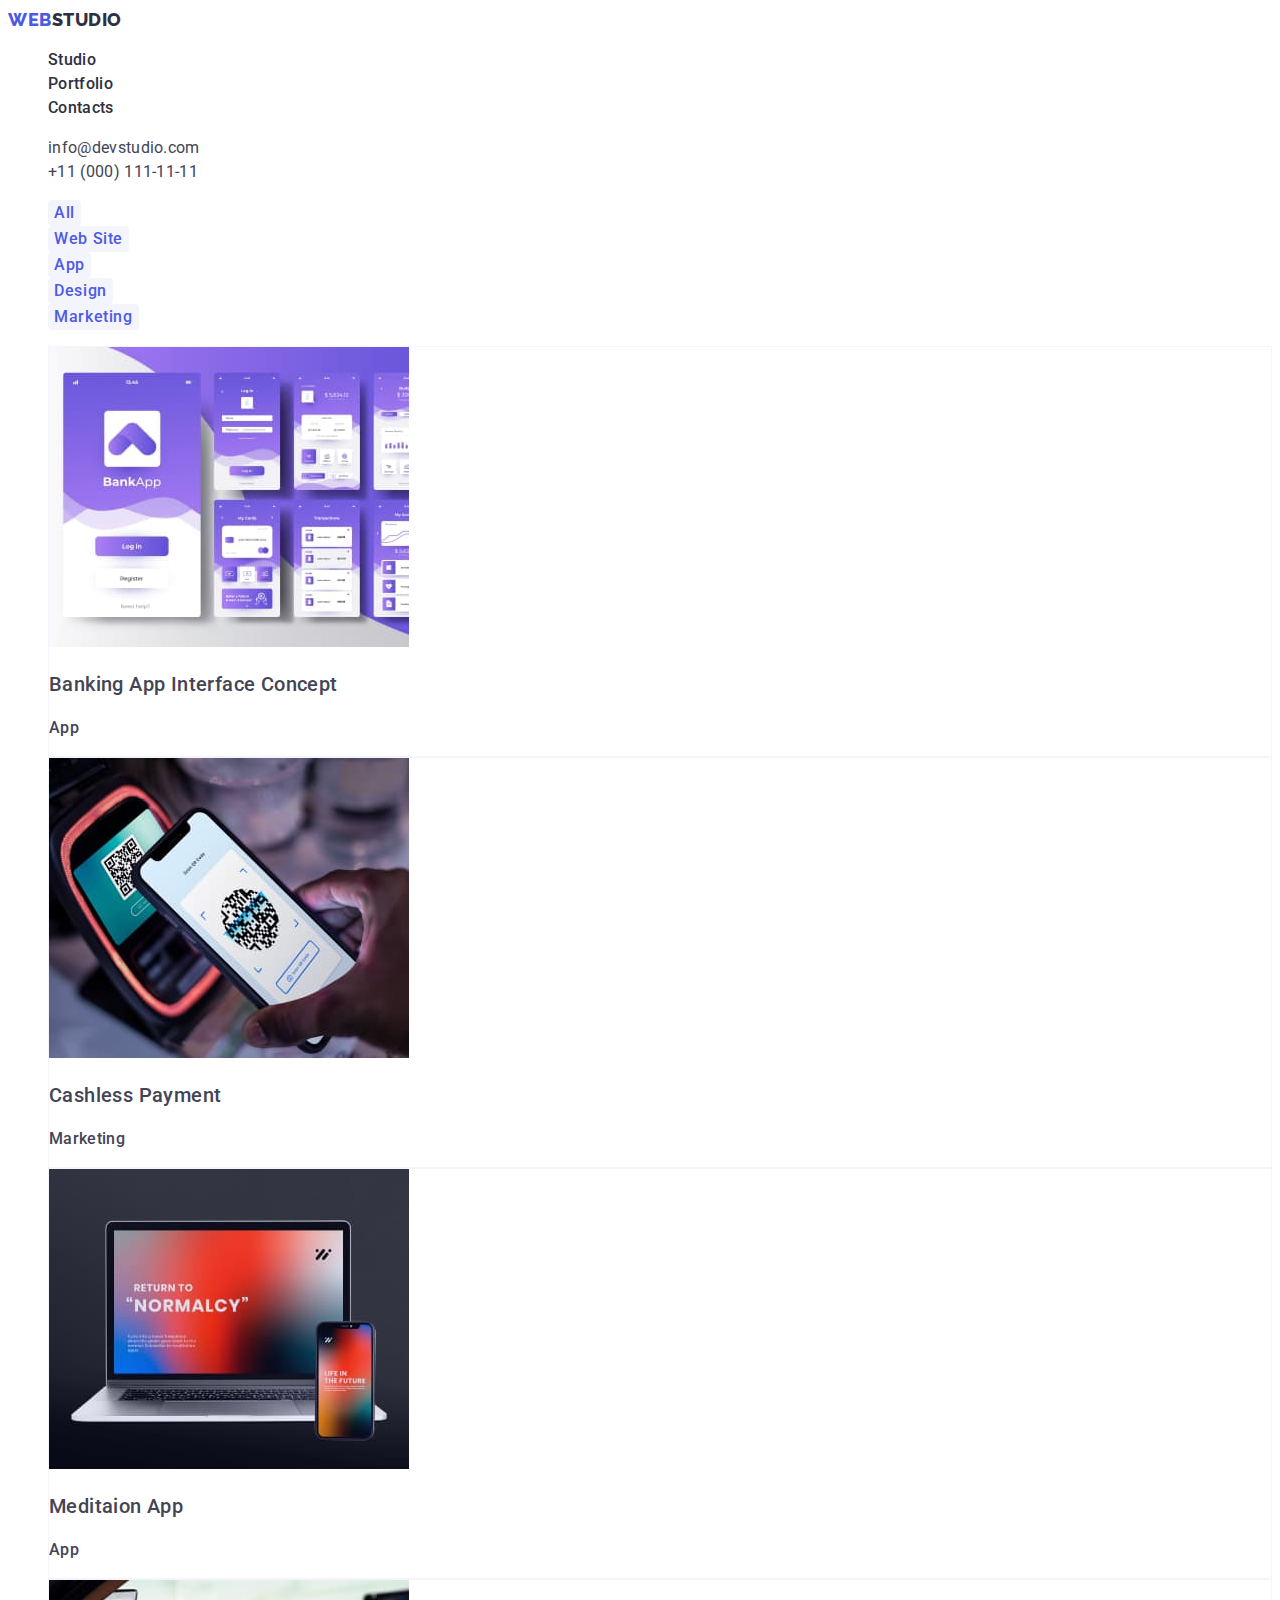
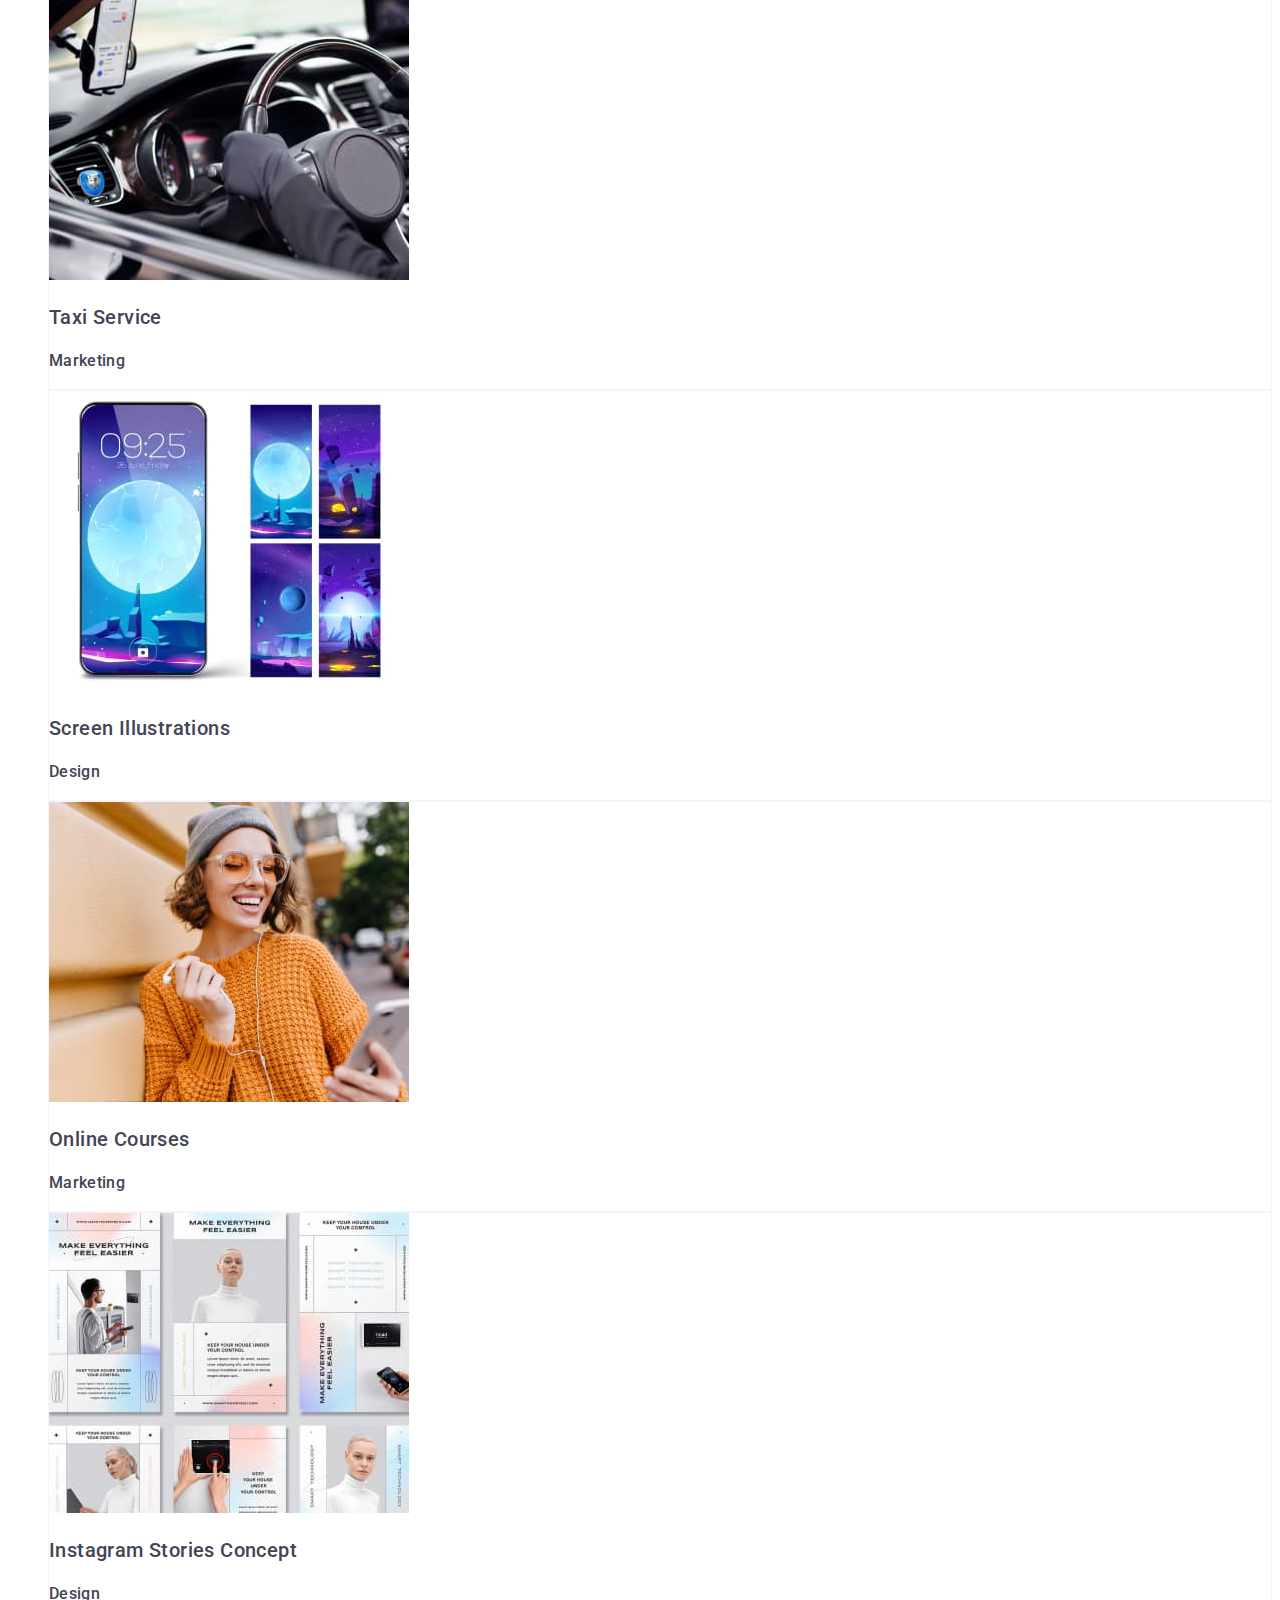
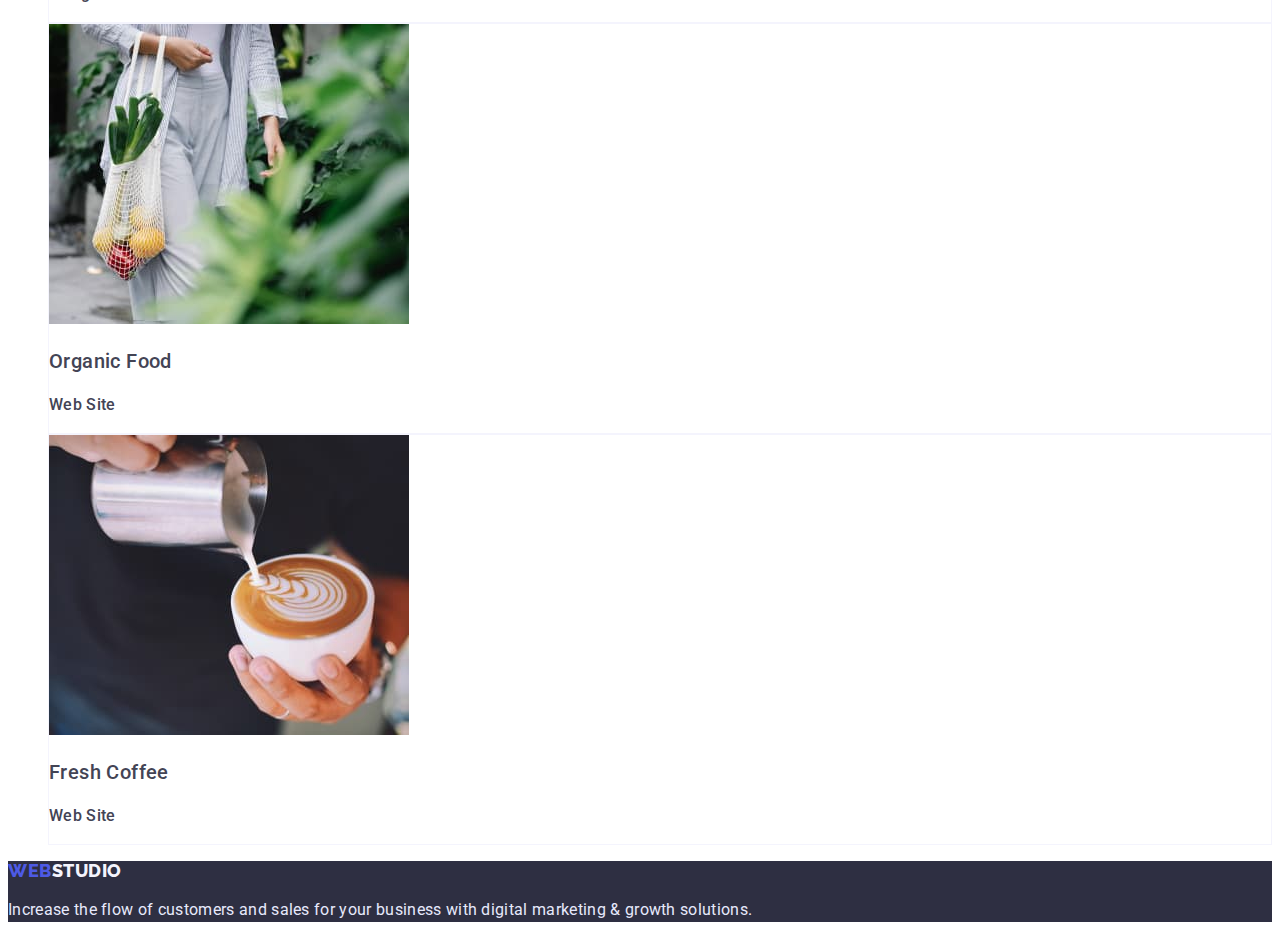
==== commit 03619792: "fix bugs" ====
--- a/portfolio.html
+++ b/portfolio.html
@@ -10,7 +10,7 @@
     <title>Portfolio</title>
     <link rel="stylesheet" href="./css/styles.css" />
 </head>
-<body class="body">
+<body>
     <header>
         <nav>
             <a class="logo-up link" href="./index.html"><span class="logo-web">Web</span>Studio</a>
@@ -37,54 +37,70 @@
                 <li><button class="portfolio-btn" type="button">Design</button></li>
                 <li><button class="portfolio-btn" type="button">Marketing</button></li>
             </ul>
-        </section>
-        <section>
             <h2 class="visually-hidden">Project card</h2>
             <ul class="list">
                 <li class="project-card">
-                    <img src="./images/img2_1.jpg" alt="Banking App" width="360" />
-                    <h3 class="name-product">Banking App Interface Concept</h3>
-                    <p class="type-product">App</p>
+                    <a class="project-card-link link" href="" >
+                        <img src="./images/img2_1.jpg" alt="Banking App" width="360" />
+                        <h3 class="name-product">Banking App Interface Concept</h3>
+                        <p class="type-product">App</p>
+                    </a>
                 </li>
                 <li class="project-card">
-                    <img src="./images/img2_2.jpg" alt="background blue" width="360" />
-                    <h3 class="name-product">Cashless Payment</h3>
-                    <p class="type-product">Marketing</p>
+                    <a class="project-card-link link" href="" >
+                        <img src="./images/img2_2.jpg" alt="background blue" width="360" />
+                        <h3 class="name-product">Cashless Payment</h3>
+                        <p class="type-product">Marketing</p>
+                    </a>
                 </li>
                 <li class="project-card">
-                    <img src="./images/img2_3.jpg" alt="notebook and phone" width="360" />
-                    <h3 class="name-product">Meditaion App</h3>
-                    <p class="type-product">App</p>
+                    <a class="project-card-link link" href="" >
+                        <img src="./images/img2_3.jpg" alt="notebook and phone" width="360" />
+                        <h3 class="name-product">Meditaion App</h3>
+                        <p class="type-product">App</p>
+                    </a>
                 </li>
                 <li class="project-card">
-                    <img src="./images/img2_4.jpg" alt="Taxi car" width="360" />
-                    <h3 class="name-product">Taxi Service</h3>
-                    <p class="type-product">Marketing</p>
+                    <a class="project-card-link link" href="" >
+                        <img src="./images/img2_4.jpg" alt="Taxi car" width="360" />
+                        <h3 class="name-product">Taxi Service</h3>
+                        <p class="type-product">Marketing</p>
+                    </a>
                 </li>
                 <li class="project-card">
-                    <img src="./images/img2_5.jpg" alt="Screen Illustrations" width="360" />
-                    <h3 class="name-product">Screen Illustrations</h3>
-                    <p class="type-product">Design</p>
+                    <a class="project-card-link link" href="" >
+                        <img src="./images/img2_5.jpg" alt="Screen Illustrations" width="360" />
+                        <h3 class="name-product">Screen Illustrations</h3>
+                        <p class="type-product">Design</p>
+                    </a>
                 </li>
                 <li class="project-card">
-                    <img src="./images/img2_6.jpg" alt="Online Courses" width="360" />
-                    <h3 class="name-product">Online Courses</h3>
-                    <p class="type-product">Marketing</p>
+                    <a class="project-card-link link" href="" >
+                     <img src="./images/img2_6.jpg" alt="Online Courses" width="360" />
+                        <h3 class="name-product">Online Courses</h3>
+                        <p class="type-product">Marketing</p>
+                    </a>
                 </li>
                 <li class="project-card">
-                    <img src="./images/img2_7.jpg" alt="Instagram Stories" width="360" />
-                    <h3 class="name-product">Instagram Stories Concept</h3>
-                    <p class="type-product">Design</p>
+                    <a class="project-card-link link" href="" >
+                        <img src="./images/img2_7.jpg" alt="Instagram Stories" width="360" />
+                        <h3 class="name-product">Instagram Stories Concept</h3>
+                        <p class="type-product">Design</p>
+                    </a>
                 </li>
                 <li class="project-card">
-                    <img src="./images/img2_8.jpg" alt="Organic Food" width="360" />
-                    <h3 class="name-product">Organic Food</h3>
-                    <p class="type-product">Web Site</p>
+                    <a class="project-card-link link" href="" >
+                        <img src="./images/img2_8.jpg" alt="Organic Food" width="360" />
+                        <h3 class="name-product">Organic Food</h3>
+                        <p class="type-product">Web Site</p>
+                    </a>
                 </li>
                 <li class="project-card">
-                    <img src="./images/img2_9.jpg" alt="coffe cup" width="360" />
-                    <h3 class="name-product">Fresh Coffee</h3>
-                    <p class="type-product">Web Site</p>
+                    <a class="project-card-link link" href="" >
+                        <img src="./images/img2_9.jpg" alt="coffe cup" width="360" />
+                        <h3 class="name-product">Fresh Coffee</h3>
+                        <p class="type-product">Web Site</p>
+                    </a>
                 </li>
             </ul>
         </section>
--- a/css/styles.css
+++ b/css/styles.css
@@ -2,7 +2,7 @@
         --primary-text-color: #2E2F42;
         --primary-bg-color: #ffffff;
         --hero-background-color: #2E2F42;
-        --team-background-colr: #F4F4FD;
+        --team-background-color: #F4F4FD;
         --accent-color: #4D5AE5;
         --logo-up-color: #2E2F42;
         --logo-down-color: #F4F4FD;
@@ -14,14 +14,16 @@
         --features-paragraf-color: #434455;
         --job-color: #434455;
         --navigation: #2E2F42 ;
-        --type-product-collor: #434455;
+        --type-product-color: #434455;
+        --name-product-color: #434455;
         --main-background-color: #FFFFFF;
-        --team-background-color: #f4f4fd;
         --footer-background-color: #2E2F42;
         --footer-text-color: #E7E9FC;
-}
-
-.body{
+        --portfolio-btn-border-color: #E7E9FC;
+        --project-card-color: #2E2F42;
+}
+
+body{
         font-family: "Roboto", sans-serif;
         color: var(--primary-text-color);
         background-color: var(--primary-bg-color);
@@ -37,15 +39,12 @@
 
 .btn-order-service{
         font-family: inherit;
-        font-weight: 600;
+        font-weight: 500;
         font-size: 16px;
         line-height: 1.18;
         letter-spacing: 0.04em;
         color: #FFFFFF;
         background-color: #4D5AE5;
-        box-shadow: 0px 1px 6px rgba(46, 47, 66, 0.08), 
-        0px 1px 1px rgba(46, 47, 66, 0.16), 
-        0px 2px 1px rgba(46, 47, 66, 0.08);
         border-radius: 4px;
         border: none;
         cursor: pointer;
@@ -53,31 +52,26 @@
 
 .btn-order-service:hover,
 .btn-order-service:focus{
-        box-shadow: 0px 4px 4px rgba(0, 0, 0, 0.15);
-        border-radius: 4px;
         background-color: #404BBF;
 }
 
 .portfolio-btn{
         font-family: inherit;
-        font-weight: 600;
+        font-weight: 500;
         font-size: 16px;
         line-height: 1.5;
         letter-spacing: 0.04em;
         cursor: pointer;
         color: var(--btn-portfolio-color);
         background: var(--btn-bg-portfolio-color);
-        border: #E7E9FC;
         border-radius: 4px;
+        border:var(--portfolio-btn-border-color);
+        
 }
 
 .portfolio-btn:hover,
 .portfolio-btn:focus{
         color: #FFFFFF;
-        box-shadow: 0px 3px 1px rgba(0, 0, 0, 0.1),
-        0px 2px 1px rgba(0, 0, 0, 0.08), 
-        0px 2px 2px rgba(0, 0, 0, 0.12);
-        border-radius: 4px;
         background-color: #4D5AE5;
 }
 
@@ -102,12 +96,11 @@
 }
 
 .logo-web{
-        text-transform: uppercase;
         color: var(--accent-color);
 }
 
 .menu-nav{
-        font-weight: 600;
+        font-weight: 500;
         font-size: 16px;
         line-height: 1.5;
         letter-spacing: 0.02em;
@@ -121,7 +114,6 @@
 
 .contact-list{
         font-style: normal;
-        font-weight: 400;
         font-size: 16px;
         line-height: 1.5;
         letter-spacing: 0.02em;
@@ -145,12 +137,15 @@
 }
 
 .service-list{
-        font-weight: 600;
+        color: var(--hero-title-color);
+        background-color: var(--hero-background-color);
+}
+
+.service-title{
+        font-weight: 700;
         font-size: 56px;
         line-height: 1.07;
         letter-spacing: 0.02em;
-        color: var(--hero-title-color);
-        background-color: var(--hero-background-color);
 }
 
 .visually-hidden {
@@ -163,22 +158,22 @@
         width: 1px;
 }
     
-.skills-title{
-        font-weight: 600;
-        font-size: 20px;
-        line-height: 1.2;
-        letter-spacing: 0.02em;
-}
-
-.skills-text{
+.sub-title{
+        font-weight: 500;
+        font-size: 20px;
+        line-height: 1.2;
+        letter-spacing: 0.02em;
+}
+
+.text{
         font-size: 16px;
         line-height: 1.5;
         letter-spacing: 0.02em;
         color: var(--features-paragraf-color);
 }
 
-.galery-title{
-        font-weight: 600;
+.title{
+        font-weight: 700;
         font-size: 36px;
         line-height: 1.11;
         letter-spacing: 0.02em;
@@ -189,14 +184,14 @@
 }
 
 .team-title{
-        font-weight: 600;
+        font-weight: 700;
         font-size: 36px;
         line-height: 1.11;
         letter-spacing: 0.02em;
 }
 
 .name{
-        font-weight: 600;
+        font-weight: 500;
         font-size: 20px;
         line-height: 1.2;
         letter-spacing: 0.02em;
@@ -210,37 +205,35 @@
 }
 
 .name-product{
-        font-weight: 600;
-        font-size: 20px;
-        line-height: 1.2;
-        letter-spacing: 0.02em;
+        font-family: inherit;
+        font-weight: 500;
+        font-size: 20px;
+        line-height: 1.2;
+        letter-spacing: 0.02em;
+        color: var(--name-product-color)
 }
 
 .type-product{
-        font-size: 16px;
-        line-height: 1.5;
-        letter-spacing: 0.02em;
-        color: var(--type-product-collor);
+        font-family: inherit;
+        font-size: 16px;
+        line-height: 1.5;
+        letter-spacing: 0.02em;
+        color: var(--type-product-color);
     }
 
 .project-card{
         background-color: var(--project-card-bg-color);
         border: 0.5px solid #F4F4FD;
-        box-shadow: 0px 1px 6px rgba(46, 47, 66, 0.08);
     }
-
-.project-card:hover{
-        background-color: var(--project-card-bg-color);
-        border: 0.5px solid #F4F4FD;
-        box-shadow: 0px 1px 6px rgba(46, 47, 66, 0.08), 
-        0px 1px 1px rgba(46, 47, 66, 0.16), 
-        0px 2px 1px rgba(46, 47, 66, 0.08);
+.project-card-link{
+        font-family: inherit;
+        font-weight: 500;
+        font-size: 20px;
+        line-height: 1.2;
+        color: var(--project-card-color);
 }
 
 .team-card{
         background-color: var(--team-card-bg-color);
-        box-shadow: 0px 1px 6px rgba(46, 47, 66, 0.08),
-        0px 1px 1px rgba(46, 47, 66, 0.16), 
-        0px 2px 1px rgba(46, 47, 66, 0.08);
         border-radius: 0px 0px 4px 4px;
     }